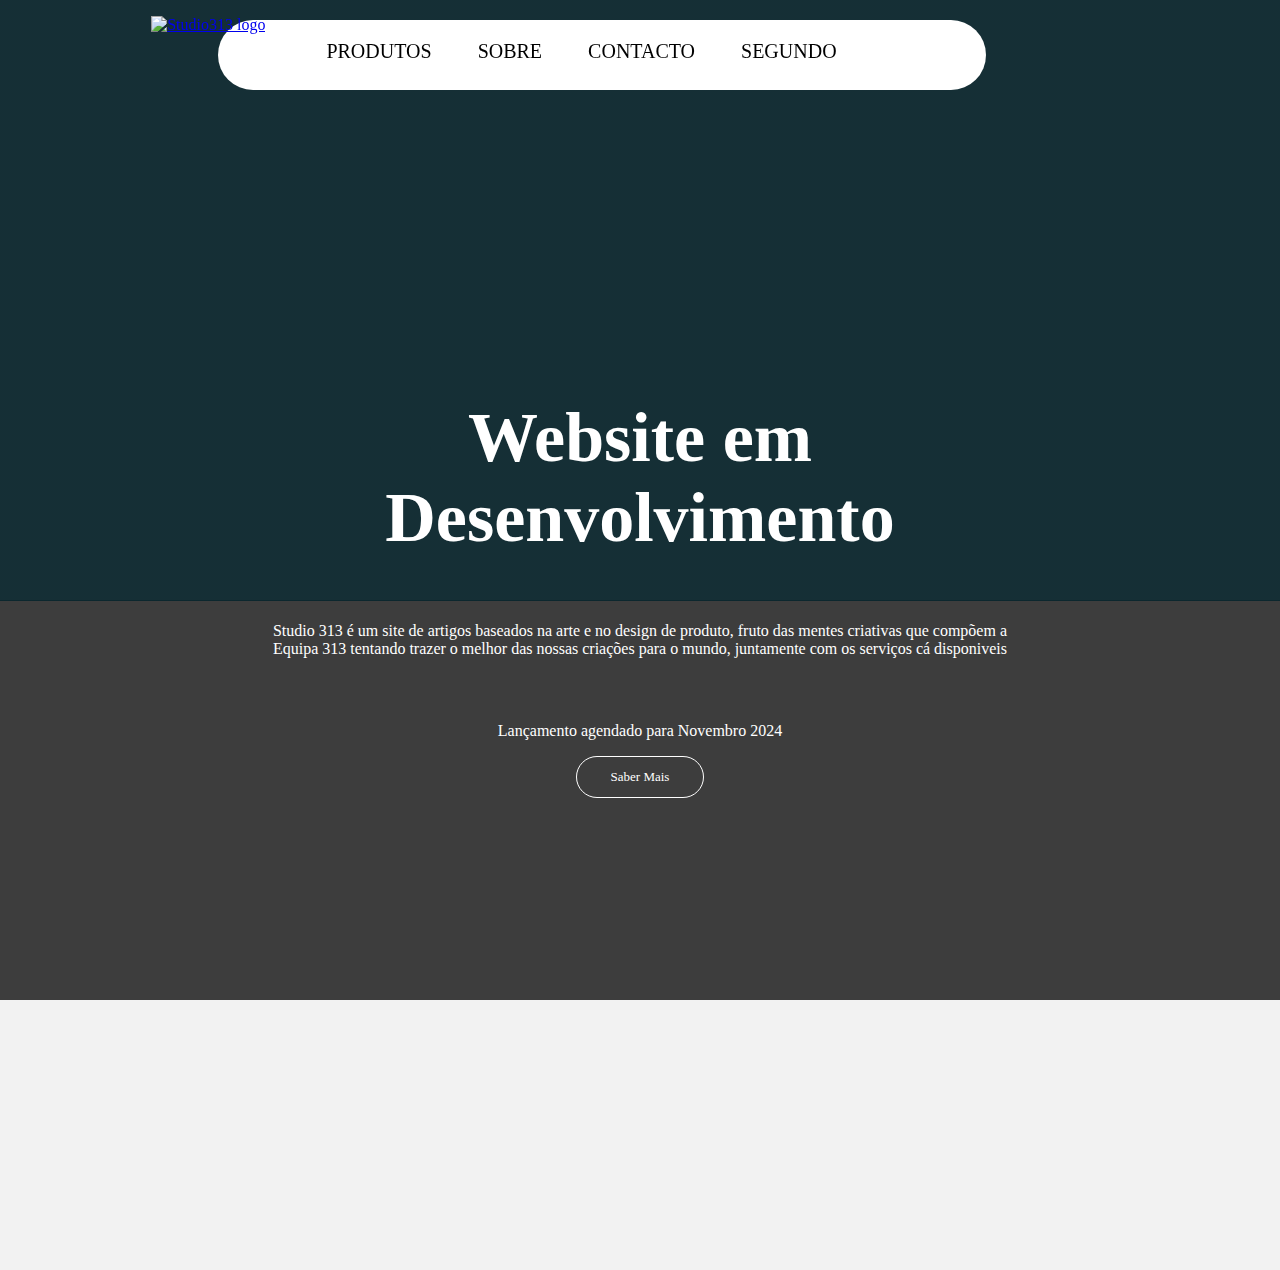
==== index.html @ 3aa14fbc "Submit" ====
<!doctype html>
<html lang="pt-PT">
	<head>
		<!-- Definir  -->
		<meta charset="utf-8">
		<meta name="viewport" content="width=device-width, initial-scale=1.0">
		<link href="css/Style.css" rel="stylesheet" type="text/css">
		<link rel="stylesheet" href="https://use.typekit.net/uhg8sos.css">
		<title>Studio313</title>
	</head>
	<!-- Google tag (gtag.js) -->
		<script async src="https://www.googletagmanager.com/gtag/js?id=G-C9K6XXLXSN"> </script>
		<script>
			window.dataLayer = window.dataLayer || [];
			function gtag(){dataLayer.push(arguments);}
			gtag('js', new Date());
			gtag('config', 'G-C9K6XXLXSN');
		</script>
	<!-- Google tag (gtag.js) -->
		<body>

			<header>
				<div class="banner">
					<div class="square">
					</div>
					<img src="SVGs/xmark-solid.svg" alt="X" class="icon"/>
					<div class="navbar">
						<!-- is it better for it to be a BUTTON It has the added benefit 
							of providing keyboard interactivity and better compatibility
							with assistive technologies.
							Use <button> for interactive elements 
						-->
						<button class="menubutton">
								<img src="SVGs/menu.svg" alt="Menu Icon for menu sidebar">
						</button>
					<a href="index.html">
						<img src="SVGs/Studio313.svg" alt="Studio313 logo" class="logo"/>
					</a>
					
						<img src="SVGs/xmark-solid.svg" alt="X" class="icon"/>
	  					<ul id="navgatorList">
							<li><a href="produto.html" class="active">PRODUTOS</a></li>
							<li><a href="sobre.html" >SOBRE</a></li>
							<li><a href="#">CONTACTO</a></li>
							<li><a href="#">SEGUNDO</a></li>
						</ul>
					</div>
				</div>
			</header>
		<div class="content">
			<h1>Website em Desenvolvimento</h1>
			<p> 
				<b>Studio 313</b> é um site de artigos baseados na arte e no design de produto, fruto das mentes criativas que compõem a <b>Equipa 313</b> tentando trazer o melhor das nossas criações para o mundo, juntamente com os serviços cá disponiveis
			</p>
			<p> 
				<b>Lançamento agendado para Novembro 2024</b> 
			</p>
			<a href="https://www.instagram.com/marco_martin.work/" class="hero-btn" target="_blank">Saber Mais</a>
		</div>
		<script src="Javascript/Javascript.js"></script>
	</body>			

</html>
---- css/Style.css ----
@charset "UTF-8";
/* Definir o tipo de letra, de onde são as margens, o estilo e o peso do tipo de letra */

body {
	font-family: Halyard Text Regular, halyard-text, halyard-display;
	background-color: #f2f2f2;
	margin-top: 0px;
	margin-right: 0px;
	margin-bottom: 0px;
	margin-left: 0px;
	font-style: normal;
	font-weight: 200;
}
header {
	width: 100%;
	height: 600px;
	background-color: #52bad5;
	border-bottom: 1px solid #2C9AB7;
}
/* Colocar a imagem de fundo, com um efeito */
.banner {
	width: 100%;
	height: 1000px;
	background-image: linear-gradient(rgba(0,0,0,0.75),rgba(0,0,0,0.75)),url("../images/bless.jpg");
	background-size: cover;
	background-position: center;
}
/* Estilo da Barra de navegação */
.square {
	align-items: center;
	justify-content: center;
	position: sticky;
	height: 70px;
	width: 60%;
	z-index: 1;
	background-color: #ffffff;
	top: 20px;
	left: 17%;
	border-radius: 35px;
}
/* Cenas potencias a alterar - Multiple Positioning: You've defined position: sticky; and position: fixed; simultaneously for certain classes (like .navbar). This will not work as intended. You should decide between them. */
.navbar {
	width: 67%;
	padding: 16px 0px 16px 0px;
	display: flex;
	justify-content: flex-end;
	position: sticky;
	position: fixed;
	top: 0px;
  	background-color: transparent;
 	z-index: 2;
}

.menubutton {
  display: none;
}

/* Apresentação do logo e as suas dimensões juntamente com o lado onde se organiza o alinhamento*/

.logo {
	padding: 0px 0px 0px 0px;
	justify-content: flex-start;
	position: sticky;
	position:relative;
  	top: 0;
  	background-color: transparent;
 	z-index: 2;
	width: 120px;
}
.icon{
	padding: 12px 0px 0px 0px;
	display: flex;
	width: 30px;
	height: 30px;
  	top: 0;
  	display: none;
  	background-color: transparent;
 	z-index: 1;
	float: left;

}

/* Apresenta a cor do texto */
.navbar ul li{
	list-style: initial;
	display: inline-block;
	margin: 8px 21px;
	position: relative;
}

/* Apresenta a cor do texto e outras definições */
.navbar ul li a{
	text-decoration: none;
	color: #000;
	text-transform: uppercase;
	font-size: 20px;
}

/* Faz uma transição do sublinhado aparecer da esquerda para a direita a 100% */
.navbar ul li::after{
	content: '';
	height: 2px;
	width: 0%;   
	background: #8AA4FF;
	display: block;
	margin:auto;
	position: absolute;
	left: 0;
	bottom: -10px;
	transition: 0.5s;

}

/* Faz uma transição do sublinhado aparecer da esquerda para a direita a 100% */
.navbar ul li:hover::after{
	width: 100%;
	background: #000;
	position: absolute;
	left: 0;
	bottom: -10px;
}

nav {
	float: right;
	width: 70%;
	text-align: right;
	margin-right: 25px;
}
header nav ul {
	list-style: none;
	float: right;
}
nav ul li {
	float: middle;
	color: #FFFFFF;
	font-size: 14px;
	text-align: left;
	margin-right: 25px;
	letter-spacing: 2px;
	font-weight: bold;
	transition: all 0.3s linear;
}
ul li a {
	color: #FFFFFF;
	text-decoration: none;
}
ul li:hover a {
	color: #8AA4FF;
}

.text_box{
	position: absolute;
	top: 50%;
	text-align: center;
	color: #ffffff;
/* Associação */	
}

/* Escolher o tipo de letra,  */
.content {
	width: 100%;
	position: absolute;
	top: 30%;
	text-align: center;
	color: #fff;
	height: 1000px;
	
/* Associação */	
}


.content h1{
	margin-left: 20%;	
	margin-right: 20%;
	font-size:70px;
	margin-top: 128px;
}
/* peso da font: (400 é o valor padrão, negrito é equivalente a 700), o tamanho e  */	
.content p{
	font-weight: 100;
	font-size: 16px;
	margin-top: 64px;
	margin-left: 20%;	
	margin-right: 20%;
}
/*  */

.button{
	width: 200px;
	padding: 15px 0;
	text-align: center;
	margin: 24px 8px;
	border-radius: 25px;
	font-weight: bold;
	border: 2px solid #009688;
	background: transparent;
	color: #fff;
	cursor: pointer;
	position: relative;	
	overflow: hidden;
}

.span{
	background: #009688;
	height: 100%;
	width: 0%;
	border-radius: 1px;
	position: absolute;
	left: 0;
	bottom: 0;
	/* "send to back" */
	z-index: -1;
	transition: 0.4s;
}

.button:hover span{
	width: 100%;
}

.button:hover{
	transition: 0.6s;
	border: 2px solid #fff;
}

.button2{
	width: 200px;
	padding: 15px 0;
	text-align: center;
	margin: 20px 10px;
	border-radius: 25px;
	font-weight: bold;
	border: 2px solid #009688;
	background: transparent;
	color: #fff;
	cursor: pointer;
	position: relative;	
	overflow: hidden;
}
.span2{
	background: #009688;
	height: 100%;
	width: 100%;
	border-radius: 25px;
	position: absolute;
	left: 0;
	bottom: 0;
	/* "send to back" */
	z-index: -1;
	transition: 0.5s;
}

.button2:hover span{
	transition: 0.2s;
	background: #fff;
	color: #000;
}

.button2:hover{
	transition: 0.2s;
	border: 2px solid #009688;
	color: #009688;
}

/* Faz uma transição do sublinhado aparecer da esquerda para a direita a 100% */
.text_column_middle {
    /* defenir as margens */
    margin-top: 32px;
	margin-left: 20%;
	margin-right: 20%;

/* Center the container horizontally */

    display: flex;
    align-items: center;
    justify-content: center;
}

/* Colunas tripartidas, com um espaçamento de */

.text_column_tripartite {
    column-count: 4;
	column-gap: 40px;
	column-width: 30%;
}

.hero-btn{
	display: inline-block;
	text-decoration: none;
	color: #fff;
	border: 1px solid #fff;
	padding: 12px 34px;
	font-size: 13px;
	background: transparent;
	position: relative;
	cursor: pointer;
	border-radius: 25px;
}

.hero-btn:hover{
	border-radius: 25px;
	border: 1px solid #8AA4FF;
	background: #8AA4FF;
	transition: 0.3s;
}

@media(max-width: 700px){
/* 700 PIXELS                                           STOP HERE 700PX */
.content {


}

.logo {
  	top: 0px;
  	padding: 0px 0px 0px 22%;
 	z-index: 3;
	width: 80px;
}

	.content h1{
	font-size:40px;

}

/* peso da font: (400 é o valor padrão, negrito é equivalente a 700), o tamanho e  */	
.content p{
	font-weight: 100;
	font-size: 12px;
}

.navbar ul li{
	display: block;
}

.navbar{
	background: #fff;
	flex-direction: column;
	justify-content: flex-start;
	flex-wrap: wrap;
	height: 100vh;
	width: 40vh;
	text-align: left;
	z-index: 4;
}

nav ul li {
	color: #FFFFFF;
	font-size: 7px;
	text-align: left;
	letter-spacing: 2px;
	font-weight: bold;
}

.menubutton{
	color: #000;
	border: 2px solid #ffffff;
	margin-left: 13%; 
	font-size: 13px;
	background: transparent;
	cursor: pointer;
	border-radius: 10px;
	height: 20px;
	width: 20px;
	z-index: 5;
}

.menubutton img {
  /* Add your CSS styles here */
	width: 22px;
}

.menubutton {
	width: 70px;
	height: 45px;
	display: inline;
}

.square{
	display: inline;
}
/* make it dissapear

.navbar.hidden > *:not(.menubutton) {
	display: none;
}
 */
.navbar.hidden {
	display: none;
}

@media(max-width: 1400px){
	
}
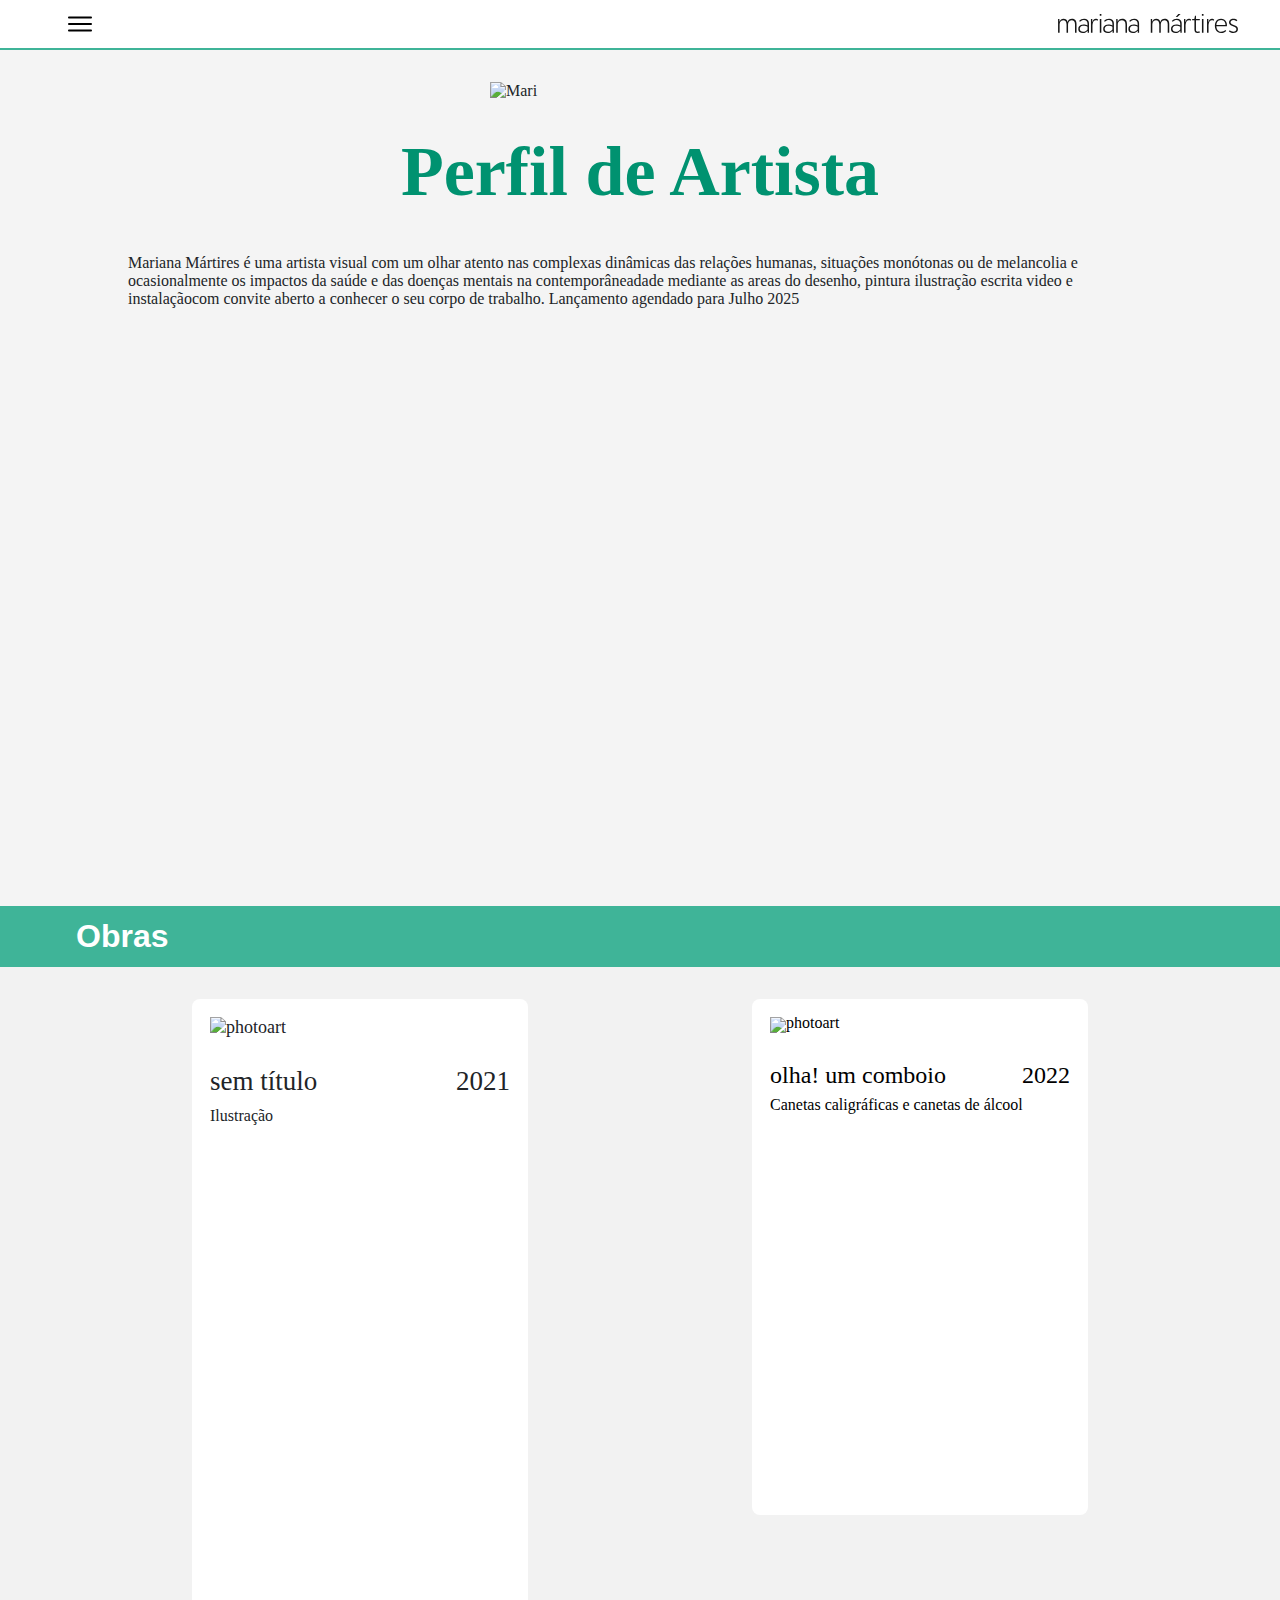
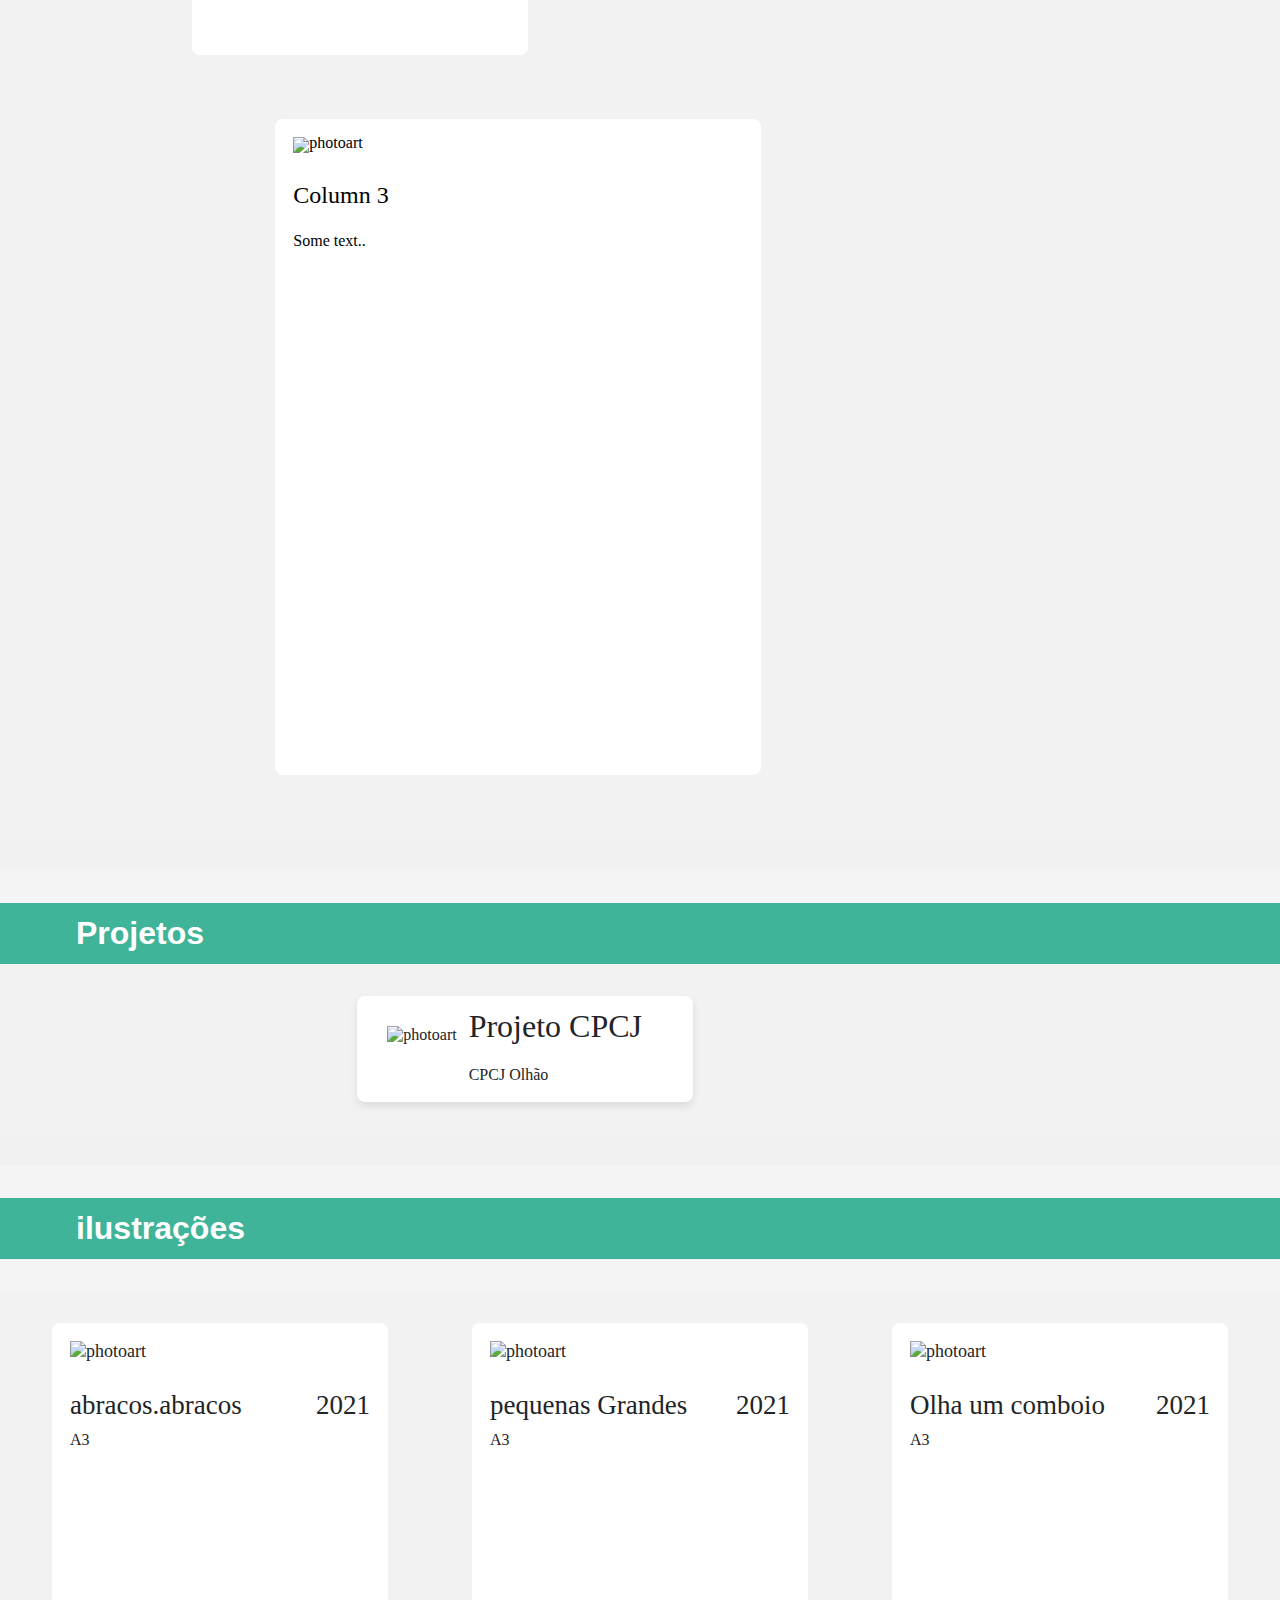
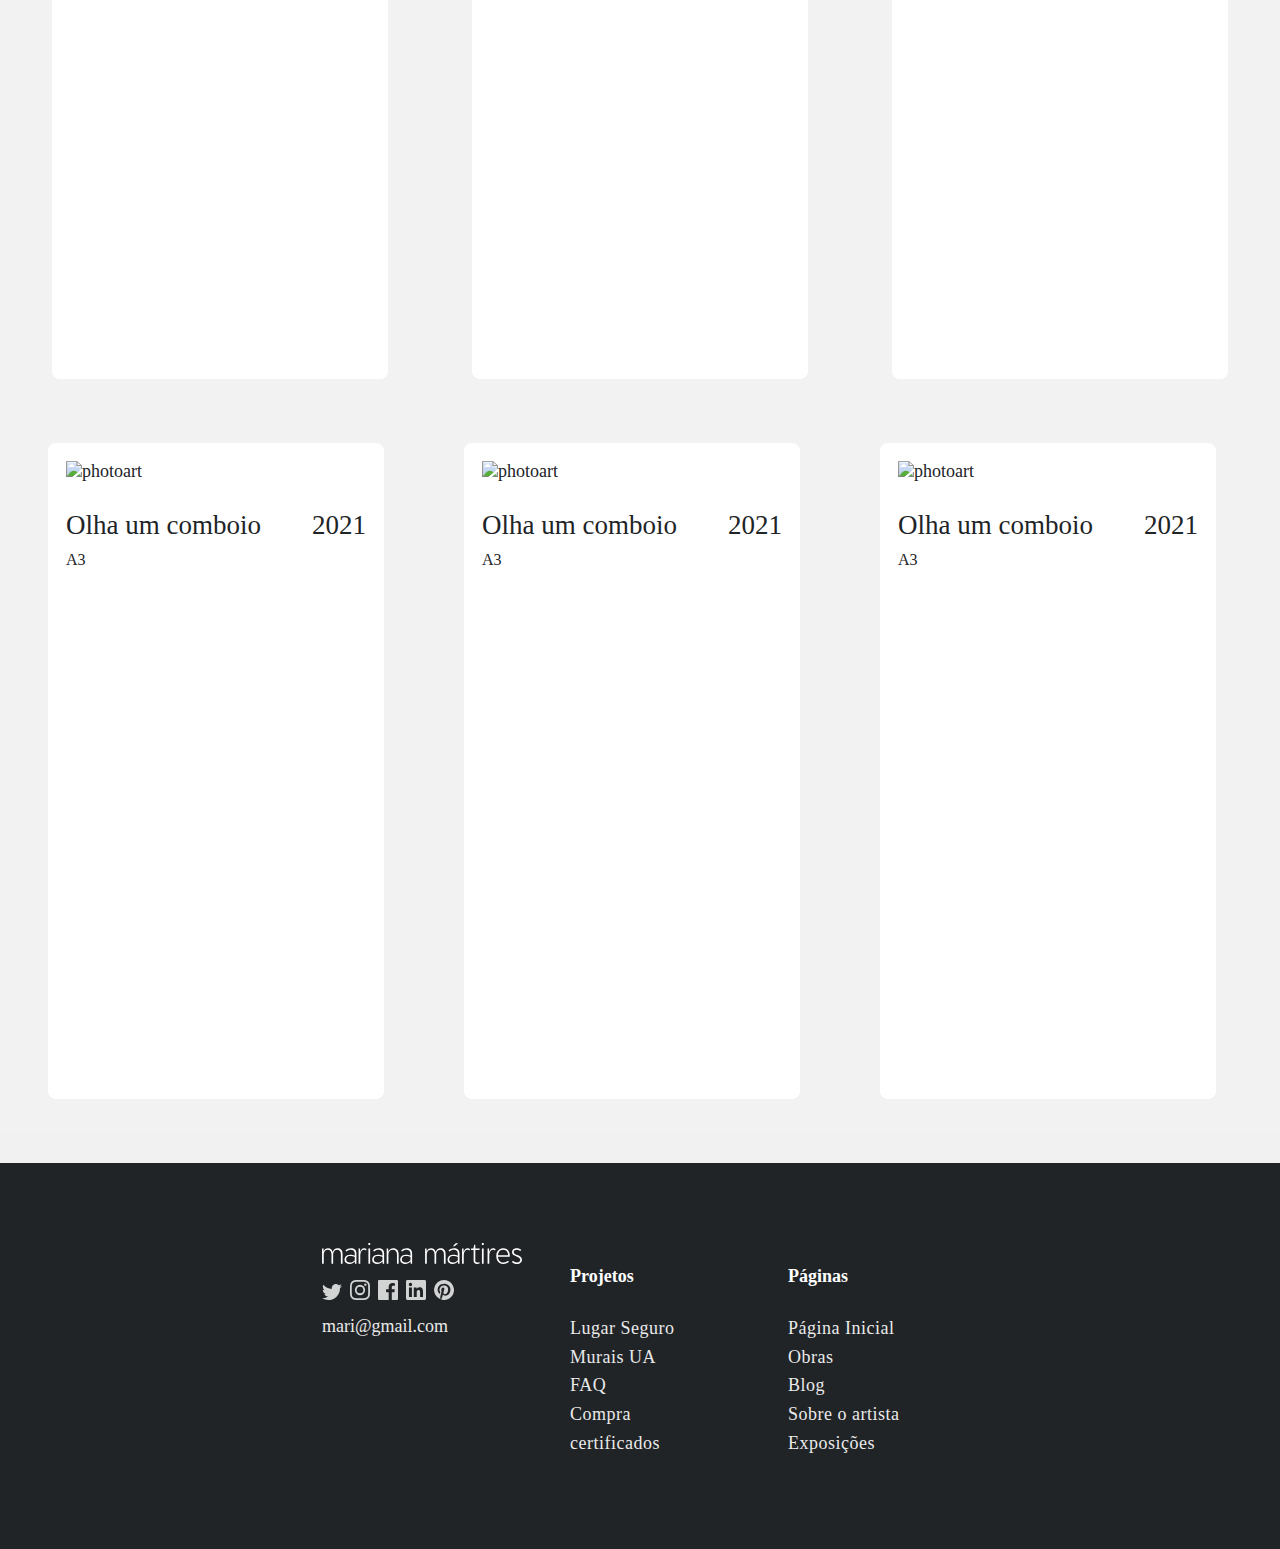
==== commit 56d05355: "Commit" ====
--- a/index.html
+++ b/index.html
@@ -6,58 +6,172 @@
 		<meta name="viewport" content="width=device-width, initial-scale=1.0">
 		<link href="css/Style.css" rel="stylesheet" type="text/css">
 		<link rel="stylesheet" href="https://use.typekit.net/uhg8sos.css">
-		<title>Studio313</title>
+		<link rel="stylesheet" href="https://use.typekit.net/yiz2qnq.css">
+		<title>Mariana Mártires</title>
+		<link rel="icon" href="SGVs/M.svg" type="image/x-icon" />
 	</head>
-	<!-- Google tag (gtag.js) -->
-		<script async src="https://www.googletagmanager.com/gtag/js?id=G-C9K6XXLXSN"> </script>
-		<script>
-			window.dataLayer = window.dataLayer || [];
-			function gtag(){dataLayer.push(arguments);}
-			gtag('js', new Date());
-			gtag('config', 'G-C9K6XXLXSN');
-		</script>
-	<!-- Google tag (gtag.js) -->
-		<body>
+	<body>
+			<header id="header-placeholder"></header>
+			<script>
+				document.addEventListener("DOMContentLoaded", function() {
+					fetch("header.html")
+						.then(response => response.text())
+						.then(data => {
+							document.getElementById("header-placeholder").innerHTML = data;
+						});
+				});
+			</script>
+			
+		<div class="showcase">
+			<div class="profile">
+				<img src="imagens/mari.JPG" alt="Mari" class="profileimage">
+			</div>
+			<div class="text_box">
+				<h1>Perfil de Artista</h1>
+				<p1> 
+					<b>Mariana Mártires</b> é uma artista visual com um olhar atento nas complexas dinâmicas das relações humanas, situações monótonas ou de melancolia e ocasionalmente os impactos da saúde e das doenças mentais na contemporâneadade mediante as areas do desenho, pintura ilustração escrita video e instalaçãocom convite aberto a conhecer o seu corpo de trabalho.</p1>
+				<p1> 
+					<b>Lançamento agendado para Julho 2025</b> 
+				</p1>
+			</div>
+		</div>
+	<div id="obrasSectionOffset" class="SectionOffset"></div>
+<button type="button" class="collapsible" id="obrasSection"><p class="titlebig">Obras</p></button>
+<div class="content">
+	<div class="row">
+		<a href="Sem_titulo.html" class="column1">
+		  <img src="Website Imgs/Sem_Titulo_0.png" alt="photoart" class="photohorizontal"> 
+		  <h2>sem título <span style="float:right;font-weight: 400;">2021</span></h2>
+		  <p1>Ilustração</p1>
+		</a>
+		<div class="column2">
+		  <img src="Website Imgs/IMG_5969.png" alt="photoart" class="photovertical">
+		  <h2>olha! um comboio <span style="float:right;font-weight: 400;">2022</span></h2> 
+		  <p1>Canetas caligráficas e canetas de álcool </p1>
+		  <p2></p2>
+		</div>
+		<div class="row">
+			<div class="column3">
+				<img src="Website Imgs/1.png" alt="photoart" class="photovertical"> 
+			  <h2>Column 3</h2>
+			  <p>Some text..</p>
+			</div>
+		</div>
+	</div>
+</div>
+<button type="button" class="collapsible" id="projetosSection"><p class="titlebig">Projetos</p></button>
+<div class="content">
+	<div class="row">
+		<div class="column4">
+			<img src="Website Imgs/IMG_5969.png" alt="photoart" class="photoside"> 
+			<div class="text">
+			<h3>Projeto CPCJ</span></h3> 
+			<p2> CPCJ Olhão </p2>
+			</div>
+	  </div> 
+	</div>
+</div>
+<button type="button" class="collapsible" style="margin-bottom: 32px;" id="obrasSection"><p class="titlebig">ilustrações</p></button>
+<div class="content">
+	<div class="row">
+		<a href="#" class="column1">
+			<img src="Website Imgs/abracos.abracos.abracos.png" alt="photoart" class="photohorizontal"> 
+			<h2>abracos.abracos <span style="float:right;font-weight: 400;">2021</span></h2>
+			<p1>A3</p1>
+		  </a>
+		<a href="#" class="column1">
+			<img src="Website Imgs/pequenas_Grandes_obesessoes.png" alt="photoart" class="photohorizontal"> 
+			<h2>pequenas Grandes <span style="float:right;font-weight: 400;">2021</span></h2>
+			<p1>A3</p1>
+		  </a>
+	<a href="#" class="column1">
+		<img src="Website Imgs/olha!_um_comboio.png" alt="photoart" class="photohorizontal"> 
+		<h2>Olha um comboio <span style="float:right;font-weight: 400;">2021</span></h2>
+		<p1>A3</p1>
+	  </a>
+	  <a href="#" class="column1">
+		<img src="Website Imgs/olha!_um_comboio.png" alt="photoart" class="photohorizontal"> 
+		<h2>Olha um comboio <span style="float:right;font-weight: 400;">2021</span></h2>
+		<p1>A3</p1>
+	  </a>
+	  <a href="#" class="column1">
+		<img src="Website Imgs/olha!_um_comboio.png" alt="photoart" class="photohorizontal"> 
+		<h2>Olha um comboio <span style="float:right;font-weight: 400;">2021</span></h2>
+		<p1>A3</p1>
+	  </a>
+	  <a href="#" class="column1">
+		<img src="Website Imgs/olha!_um_comboio.png" alt="photoart" class="photohorizontal"> 
+		<h2>Olha um comboio <span style="float:right;font-weight: 400;">2021</span></h2>
+		<p1>A3</p1>
+	  </a>
 
-			<header>
-				<div class="banner">
-					<div class="square">
-					</div>
-					<img src="SVGs/xmark-solid.svg" alt="X" class="icon"/>
-					<div class="navbar">
-						<!-- is it better for it to be a BUTTON It has the added benefit 
-							of providing keyboard interactivity and better compatibility
-							with assistive technologies.
-							Use <button> for interactive elements 
-						-->
-						<button class="menubutton">
-								<img src="SVGs/menu.svg" alt="Menu Icon for menu sidebar">
-						</button>
-					<a href="index.html">
-						<img src="SVGs/Studio313.svg" alt="Studio313 logo" class="logo"/>
-					</a>
-					
-						<img src="SVGs/xmark-solid.svg" alt="X" class="icon"/>
-	  					<ul id="navgatorList">
-							<li><a href="produto.html" class="active">PRODUTOS</a></li>
-							<li><a href="sobre.html" >SOBRE</a></li>
-							<li><a href="#">CONTACTO</a></li>
-							<li><a href="#">SEGUNDO</a></li>
-						</ul>
-					</div>
-				</div>
-			</header>
-		<div class="content">
-			<h1>Website em Desenvolvimento</h1>
-			<p> 
-				<b>Studio 313</b> é um site de artigos baseados na arte e no design de produto, fruto das mentes criativas que compõem a <b>Equipa 313</b> tentando trazer o melhor das nossas criações para o mundo, juntamente com os serviços cá disponiveis
-			</p>
-			<p> 
-				<b>Lançamento agendado para Novembro 2024</b> 
-			</p>
-			<a href="https://www.instagram.com/marco_martin.work/" class="hero-btn" target="_blank">Saber Mais</a>
-		</div>
-		<script src="Javascript/Javascript.js"></script>
+
+	  
+	</div>
+</div>
+<div id="footer-placeholder"></div>
+
+<script>
+	document.addEventListener("DOMContentLoaded", function() {
+		fetch("footer.html")
+			.then(response => response.text())
+			.then(data => {
+				document.getElementById("footer-placeholder").innerHTML = data;
+			});
+	});
+</script>
+
+<script>
+document.addEventListener("DOMContentLoaded", function() {
+	 // Get all collapsible buttons
+	var coll = document.getElementsByClassName("collapsible");
+
+	// Initialize all collapsible sections to be open
+	for (var i = 0; i < coll.length; i++) {
+		 var content = coll[i].nextElementSibling; // Get the next sibling content
+		content.classList.add("show"); // Set initial state to open
+		content.style.maxHeight = content.scrollHeight + "px"; // Set max-height to the content's scroll height
+		content.style.opacity = "1"; // Set initial opacity to 1
+		content.style.transition = "opacity 0.5s, max-height 0.5s"; // Set fade transition
+
+		// Add click event listener to each collapsible button
+		coll[i].addEventListener("click", function() {
+		var content = this.nextElementSibling; // Get the content associated with the clicked element
+		// Toggle the show class
+		if (content.classList.contains("show")) {
+		 content.style.opacity = "0"; // Fade out
+			setTimeout(() => {
+					content.style.maxHeight = "0"; // Collapse the content
+					content.classList.remove("show"); // Remove the show class
+				}, 500); // Delay to allow fade-out to occur
+			 } else {
+				content.classList.add("show"); // Add the show class
+				content.style.maxHeight = content.scrollHeight + "px"; // Set max-height to the content's scroll height
+				setTimeout(() => {
+					content.style.opacity = "1"; // Fade in
+				}, 10); // Delay to ensure max-height is set before fading in
+			}
+		});
+	}
+});
+</script>
+
+<script>
+function scrollToButton() {
+    var targetButton = document.getElementById('obrasButton');
+    if (targetButton) {
+        // Calculate the Y offset of the target button from the top of the page
+        var targetPosition = targetButton.getBoundingClientRect().top + window.pageYOffset;
+        
+        // Scroll to the calculated position smoothly
+        window.scrollTo({
+            top: targetPosition,
+            behavior: 'smooth'
+        });
+    }
+}
+	</script>
+
 	</body>			
 
 </html>
--- a/css/Style.css
+++ b/css/Style.css
@@ -1,9 +1,24 @@
 @charset "UTF-8";
+
 /* Definir o tipo de letra, de onde são as margens, o estilo e o peso do tipo de letra */
+:root {
+	--primary-color: #3FB498;
+	/*EX background-color: var(--primary-color); var(--secoundary-color); var(--tertiary-color); var(--quarternary-color); var(--fith-color); var(--sixth-color);*/
+	--secoundary-color: #212427;
+	/* black for text */
+	--tertiary-color: #F4F4F4;
+	/*  */
+	--quarternary-color: #009270;
+	/* hover*/
+	--fith-color: #9AD4C6;
+	/* hover*/
+	--sixth-color: #EAEAEA;
+}
+
 
 body {
 	font-family: Halyard Text Regular, halyard-text, halyard-display;
-	background-color: #f2f2f2;
+	background-color: var(--tertiary-color);
 	margin-top: 0px;
 	margin-right: 0px;
 	margin-bottom: 0px;
@@ -11,77 +26,183 @@
 	font-style: normal;
 	font-weight: 200;
 }
+
 header {
 	width: 100%;
-	height: 600px;
-	background-color: #52bad5;
-	border-bottom: 1px solid #2C9AB7;
-}
-/* Colocar a imagem de fundo, com um efeito */
+	height: 110px;
+	background-color: var(--primary-color);
+}
+
+p {
+	/*color: white;*/
+}
+
+p1 {
+	font-weight: 100;
+	font-size: 16px;
+	font-weight: 100;
+	text-align: left;
+}
+
+h1 {
+	color: var(--quarternary-color);
+	text-align: left;
+	font-size: 70px;
+	margin: 0 0 42px 0;
+}
+
+h2 {
+	line-height: 0;
+	margin: 42px 0px 24px 0px;
+	font-weight: 500;
+}
+
+h4 {
+	font-size: 32px;
+	line-height: normal;
+	font-weight: 500;
+	margin: 12px 12px 32px 12px;
+}
+
+p4 {
+	line-height: normal;
+	font-weight: lighter;
+	margin: 12px 0 32px 12px;
+}
+
+
+/*     */
 .banner {
 	width: 100%;
 	height: 1000px;
-	background-image: linear-gradient(rgba(0,0,0,0.75),rgba(0,0,0,0.75)),url("../images/bless.jpg");
-	background-size: cover;
-	background-position: center;
-}
-/* Estilo da Barra de navegação */
+}
+
+.menubox {
+	display: flex;
+	justify-content: center;
+}
+
 .square {
-	align-items: center;
+	display: flex;
 	justify-content: center;
-	position: sticky;
+	position: fixed;
+	margin: 0 auto;
 	height: 70px;
-	width: 60%;
+	width: 80%;
 	z-index: 1;
-	background-color: #ffffff;
+	background-color: white;
 	top: 20px;
-	left: 17%;
 	border-radius: 35px;
 }
+
 /* Cenas potencias a alterar - Multiple Positioning: You've defined position: sticky; and position: fixed; simultaneously for certain classes (like .navbar). This will not work as intended. You should decide between them. */
 .navbar {
-	width: 67%;
-	padding: 16px 0px 16px 0px;
 	display: flex;
-	justify-content: flex-end;
-	position: sticky;
-	position: fixed;
+	justify-content: center;
+	position: absolute;
 	top: 0px;
-  	background-color: transparent;
- 	z-index: 2;
-}
-
-.menubutton {
-  display: none;
-}
-
-/* Apresentação do logo e as suas dimensões juntamente com o lado onde se organiza o alinhamento*/
+	background-color: transparent;
+	z-index: 2;
+	padding: 0px 10% 0px 10%;
+}
+
+.logo-container {
+	right: 0;
+	/* Aligns the element to the right */
+	padding: 0;
+	margin-top: 22px;
+	background-color: transparent;
+	justify-content: center;
+	align-items: center;
+	z-index: 2;
+	width: 240px;
+	/* Maintains the specified width */
+}
 
 .logo {
-	padding: 0px 0px 0px 0px;
-	justify-content: flex-start;
-	position: sticky;
-	position:relative;
-  	top: 0;
-  	background-color: transparent;
- 	z-index: 2;
-	width: 120px;
-}
-.icon{
+	width: 240px;
+	z-index: 1;
+}
+
+
+
+
+/* Collapsible is the Open */
+.collapsible {
+	background-color: var(--primary-color);
+	color: white;
+	cursor: pointer;
+	padding: 12px 18px 12px 48px;
+	width: 100%;
+	border: none;
+	text-align: left;
+	font-size: 15px;
+	margin-top: 32px;
+}
+
+.active,
+.collapsible:hover {
+	background-color: var(--quarternary-color);
+
+
+}
+
+.activated {
+	background-color: white;
+	color: var(--secoundary-color);
+}
+
+.activemenu {
+	font-weight: 400;
+	color: var(--primary-color) !important;
+}
+
+.content {
+	display: block;
+	/* Initially visible */
+	overflow: hidden;
+	background-color: #f1f1f1;
+	opacity: 1;
+	/* Start with opacity 1 for fade effect */
+	transition: opacity 0.5s ease, max-height 0.5s ease;
+	/* Transition for opacity and height */
+	max-height: 0;
+	/* Start with height 0 */
+	visibility: hidden;
+	/* Initially hidden */
+}
+
+.content.show {
+	visibility: visible;
+	/* Make it visible when shown */
+	opacity: 1;
+	/* Fully visible */
+	max-height: 1000px;
+	/* Allow height to adjust */
+}
+
+
+.icon {
 	padding: 12px 0px 0px 0px;
 	display: flex;
 	width: 30px;
 	height: 30px;
-  	top: 0;
-  	display: none;
-  	background-color: transparent;
- 	z-index: 1;
+	top: 0;
+	display: none;
+	background-color: transparent;
+	z-index: 1;
 	float: left;
 
 }
 
+ul {
+	margin-top: 14px;
+	margin-bottom: 0px;
+
+}
+
 /* Apresenta a cor do texto */
-.navbar ul li{
+.navbar ul li {
 	list-style: initial;
 	display: inline-block;
 	margin: 8px 21px;
@@ -89,21 +210,22 @@
 }
 
 /* Apresenta a cor do texto e outras definições */
-.navbar ul li a{
+.navbar ul li a {
 	text-decoration: none;
-	color: #000;
+	color: #212427;
 	text-transform: uppercase;
 	font-size: 20px;
+	transition: color 0.25s ease;
 }
 
 /* Faz uma transição do sublinhado aparecer da esquerda para a direita a 100% */
-.navbar ul li::after{
+.navbar ul li::after {
 	content: '';
 	height: 2px;
-	width: 0%;   
-	background: #8AA4FF;
+	width: 0%;
+	background: var(--primary-color);
 	display: block;
-	margin:auto;
+	margin: auto;
 	position: absolute;
 	left: 0;
 	bottom: -10px;
@@ -112,7 +234,7 @@
 }
 
 /* Faz uma transição do sublinhado aparecer da esquerda para a direita a 100% */
-.navbar ul li:hover::after{
+.navbar ul li:hover::after {
 	width: 100%;
 	background: #000;
 	position: absolute;
@@ -121,15 +243,16 @@
 }
 
 nav {
-	float: right;
-	width: 70%;
+	width: 100%;
 	text-align: right;
 	margin-right: 25px;
 }
+
 header nav ul {
 	list-style: none;
 	float: right;
 }
+
 nav ul li {
 	float: middle;
 	color: #FFFFFF;
@@ -140,67 +263,76 @@
 	font-weight: bold;
 	transition: all 0.3s linear;
 }
+
 ul li a {
 	color: #FFFFFF;
 	text-decoration: none;
 }
+
 ul li:hover a {
-	color: #8AA4FF;
-}
-
-.text_box{
-	position: absolute;
-	top: 50%;
-	text-align: center;
-	color: #ffffff;
-/* Associação */	
-}
-
-/* Escolher o tipo de letra,  */
-.content {
-	width: 100%;
-	position: absolute;
-	top: 30%;
-	text-align: center;
-	color: #fff;
-	height: 1000px;
-	
-/* Associação */	
-}
-
-
-.content h1{
-	margin-left: 20%;	
+	color: var(--primary-color);
+}
+
+
+/* Index.html first part */
+
+.showcase {
+	display: flex;
+	height: 400px;
+	color: var(--secoundary-color);
+}
+
+.text_box {
+	width: 50%;
+	min-width: 550px;
+	padding: 24px 10% 24px 24px;
+	margin: 32px 0 0 0;
+	box-sizing: border-box;
+}
+
+
+.profile {
+	margin: 32px 0 0 0;
+	align-items: center;
+	padding: 24px 42px 24px	10%;
+	display: flex;
+}
+
+.profileimage {
+	max-width: 500px;
+}
+
+
+
+
+
+/*  */
+.Buttonmiddle {
+	/* defenir as margens */
+	margin-top: 32px;
+	margin-left: 20%;
 	margin-right: 20%;
-	font-size:70px;
-	margin-top: 128px;
-}
-/* peso da font: (400 é o valor padrão, negrito é equivalente a 700), o tamanho e  */	
-.content p{
-	font-weight: 100;
-	font-size: 16px;
-	margin-top: 64px;
-	margin-left: 20%;	
-	margin-right: 20%;
-}
-/*  */
-
-.button{
+	display: flex;
+	align-items: center;
+	justify-content: center;
+}
+
+.button {
 	width: 200px;
 	padding: 15px 0;
 	text-align: center;
 	margin: 24px 8px;
 	border-radius: 25px;
 	font-weight: bold;
-	border: 2px solid #009688;
+	border: 2px solid var(--primary-color);
 	background: transparent;
-	color: #fff;
+	color: var(--primary-color);
 	cursor: pointer;
-	position: relative;	
+	position: relative;
 	overflow: hidden;
 }
 
-.span{
+.span {
 	background: #009688;
 	height: 100%;
 	width: 0%;
@@ -213,16 +345,16 @@
 	transition: 0.4s;
 }
 
-.button:hover span{
+.button:hover span {
 	width: 100%;
 }
 
-.button:hover{
+.button:hover {
 	transition: 0.6s;
 	border: 2px solid #fff;
 }
 
-.button2{
+.button2 {
 	width: 200px;
 	padding: 15px 0;
 	text-align: center;
@@ -233,10 +365,11 @@
 	background: transparent;
 	color: #fff;
 	cursor: pointer;
-	position: relative;	
+	position: relative;
 	overflow: hidden;
 }
-.span2{
+
+.span2 {
 	background: #009688;
 	height: 100%;
 	width: 100%;
@@ -249,45 +382,212 @@
 	transition: 0.5s;
 }
 
-.button2:hover span{
+.button2:hover span {
 	transition: 0.2s;
 	background: #fff;
 	color: #000;
 }
 
-.button2:hover{
+.button2:hover {
 	transition: 0.2s;
-	border: 2px solid #009688;
-	color: #009688;
-}
-
-/* Faz uma transição do sublinhado aparecer da esquerda para a direita a 100% */
-.text_column_middle {
-    /* defenir as margens */
-    margin-top: 32px;
-	margin-left: 20%;
-	margin-right: 20%;
-
-/* Center the container horizontally */
-
-    display: flex;
-    align-items: center;
-    justify-content: center;
-}
-
-/* Colunas tripartidas, com um espaçamento de */
-
-.text_column_tripartite {
-    column-count: 4;
-	column-gap: 40px;
-	column-width: 30%;
-}
-
-.hero-btn{
+	border: 2px solid var(--primary-color);
+	color: var(--primary-color);
+}
+
+
+
+
+/* Create three equal columns that floats next to each other */
+.column {
+	background-color: #fff;
+	display: flex;
+	flex-direction: column;
+	justify-content: flex-start;
+	width: 350px;
+	padding: 18px;
+	height: 620px;
+	/* Should be removed. Only for demonstration */
+	margin-top: 32px;
+}
+
+.column1 {
+	background-color: white;
+	color: var(--secoundary-color);
+	border-radius: 8px;
+	display: flex;
+	flex-direction: column;
+	justify-content: flex-start;
+	max-width: 350px;
+	min-width: 300px;
+	padding: 18px;
+	height: 620px;
+	/* Should be removed. Only for demonstration */
+	margin: 32px;
+	transition: transform 0.1s;
+	transition: box-shadow 2000 ms;
+}
+
+.column1:hover {
+	transform: translatey(-0.4rem) scaleX(1);
+	box-shadow: 0px 0.4rem 0.5px var(--secoundary-color);
+}
+
+.column1:hover .photohorizontal {
+	filter: brightness(110%);
+	/* Set the desired opacity on hover */
+	transition: brightness 0.1s;
+	/* Add transition for smooth effect */
+}
+
+
+
+.column2 {
+	background-color: #fff;
+	border-radius: 8px;
+	line-height: 12px;
+	display: flex;
+	flex-direction: column;
+	justify-content: flex-start;
+	max-width: 500px;
+	min-width: 300px;
+	padding: 18px;
+	height: 480px;
+	margin: 32px;
+}
+
+.column2:hover {
+	transform: translatey(-0.4rem) scaleX(1);
+	box-shadow: 0px 0.4rem 0.5px var(--secoundary-color);
+}
+
+.column2:hover .photovertical {
+	filter: brightness(110%);
+	/* Set the desired opacity on hover */
+	transition: brightness 0.1s;
+	/* Add transition for smooth effect */
+}
+
+
+.column3 {
+	background-color: #fff;
+	border-radius: 8px;
+	line-height: 12px;
+	display: flex;
+	flex-direction: column;
+	justify-content: flex-start;
+	width: 450px;
+	padding: 18px;
+	height: 620px;
+	/* Should be removed. Only for demonstration */
+	margin: 32px;
+}
+
+.column3:hover {
+	transform: translatey(-0.4rem) scaleX(1);
+	box-shadow: 0px 0.4rem 0.5px var(--secoundary-color);
+}
+
+.column3:hover .photovertical {
+	filter: brightness(110%);
+	/* Set the desired opacity on hover */
+	transition: brightness 0.1s;
+	/* Add transition for smooth effect */
+}
+
+
+.column4 {
+	background-color: #fff;
+	color: var(--secoundary-color);
+	border-radius: 8px;
+	display: flex;
+	flex-direction: row;
+	align-items:start;
+	min-width: 300px;
+    padding: 18px;
+    margin: 32px 10% 32px 10%;
+    box-shadow: 0 4px 8px rgba(0, 0, 0, 0.1);
+}
+
+.column4:hover {
+	transform: translatey(-0.4rem) scaleX(1);
+	box-shadow: 0px 0.4rem 0.5px var(--secoundary-color);
+}
+
+.column4:hover .photoside {
+	filter: brightness(110%);
+	/* Set the desired opacity on hover */
+	transition: brightness 0.1s;
+	/* Add transition for smooth effect */
+}
+
+
+h3 {
+	font-size: 32px;
+	font-weight: 300;
+	line-height: 24px;
+	margin: 0px 0px 28px 0px;
+}
+
+
+.row {
+	background-color: #f2f2f2;
+	display: flex;
+	justify-content: space-evenly;
+	flex-wrap: wrap;
+	align-content: space-evenly;
+	margin-bottom: 32px;
+}
+
+.margin {
+	margin-left: 2%;
+	margin-right: 2%;
+}
+
+.photovertical {
+	padding: none;
+	border: none;
+	max-width: 500px;
+	min-width: none;
+}
+
+.button {}
+
+.buttt {
+	padding: none;
+	border: none;
+	border-radius: none;
+}
+
+.photoside {
+	max-width: 50%;
+    height: auto;
+    margin-right: 20px;
+    object-fit: cover;
+	margin: 12px 12px 12px 12px;
+}
+
+
+/* Clear floats after the columns */
+.row:after {
+	content: "";
+	display: table;
+	clear: both;
+}
+
+.banner2 {
+	width: 100%;
+	height: 1000px;
+	background-image: linear-gradient(rgba(0, 0, 0, 0.75), rgba(0, 0, 0, 0.75)), url("../images/bless.jpg");
+	background-size: cover;
+	background-position: center;
+}
+
+/* Hero Button Products */
+.hero-btn {
 	display: inline-block;
 	text-decoration: none;
-	color: #fff;
-	border: 1px solid #fff;
+	color: var(--primary-color);
+	border: 2px solid var(--primary-color);
 	padding: 12px 34px;
 	font-size: 13px;
 	background: transparent;
@@ -296,98 +596,1361 @@
 	border-radius: 25px;
 }
 
-.hero-btn:hover{
+.hero-btn:hover {
 	border-radius: 25px;
-	border: 1px solid #8AA4FF;
-	background: #8AA4FF;
+	border: 2px solid var(--primary-color);
+	background: var(--primary-color);
+	color: #fff;
 	transition: 0.3s;
 }
 
-@media(max-width: 700px){
-/* 700 PIXELS                                           STOP HERE 700PX */
-.content {
-
-
-}
-
-.logo {
-  	top: 0px;
-  	padding: 0px 0px 0px 22%;
- 	z-index: 3;
-	width: 80px;
-}
-
-	.content h1{
-	font-size:40px;
-
-}
-
-/* peso da font: (400 é o valor padrão, negrito é equivalente a 700), o tamanho e  */	
-.content p{
+.hero-btn {
+	transition: background-color 0.2s ease-in-out, color 0.09s ease-in-out;
+}
+
+
+/* Products elements */
+.ElementsProduct {
+	margin: 0 auto;
+	color: var(--tertiary-color);
+	height: 900px;
+	display: block;
+}
+
+.TextProduct {
+	color: var(--secoundary-color);
+	margin-left: 48px;
 	font-weight: 100;
-	font-size: 12px;
-}
-
-.navbar ul li{
+	text-align: left;
+	font-size: 16px;
+	margin-top: 48px;
+	margin-right: 150px;
+}
+
+/*columnRow */
+
+.rowProduct {
+	display: flex;
+	/*gap:10px;*/
+}
+
+.columnProduct {
+	background-color: #F4F4F4;
+	padding: 0 0;
+}
+
+.small {
+	flex: 0;
+}
+
+.images {
+	padding-top: 24px;
+	min-width: 549px;
+}
+
+.SectionOffset {
+	position: relative;
+	height: 84px;
+}
+
+.ProfileImageProduct {
+	margin-top: 48px;
+	margin-left: 150px;
+	max-width: 400px;
+	/* Adjust size as needed */
+	min-width: 200px;
+	border-radius: 8px 8px 0px 0px;
+	transition: opacity 0.3s ease;
+}
+
+
+.ImagemainProduct {
+	margin-left: 150px;
+	width: 100px;
+	margin-right: 46px;
+	border-radius: 0px 0px 8px 8px;
+	transition: transform 0.1s;
+	transition: box-shadow 2000 ms;
+	transition: opacity 0.3s ease;
+	cursor: pointer;
+}
+
+.ImagemainProduct:hover {
+	transform: translatey(-0.3rem) scaleX(1);
+	box-shadow: 0px 0.4rem 0.5px var(--secoundary-color);
+}
+
+
+.Image2Product {
+	margin-right: 46px;
+	max-width: 100px;
+	/* Adjust size as needed */
+	min-width: 20px;
+	border-radius: 0px 0px 8px 8px;
+	transition: transform 0.1s;
+	transition: box-shadow 2000 ms;
+	cursor: pointer;
+}
+
+.Image2Product:hover {
+	transform: translatey(-0.4rem) scaleX(1);
+	box-shadow: 0px 0.3rem 0.5px var(--secoundary-color);
+}
+
+
+.Image3Product {
+	max-width: 100px;
+	/* Adjust size as needed */
+	min-width: 20px;
+	border-radius: 0px 0px 8px 8px;
+	transition: transform 0.1s;
+	transition: box-shadow 2000 ms;
+	cursor: pointer;
+}
+
+.Image3Product:hover {
+	transform: translatey(-0.4rem) scaleX(1);
+	box-shadow: 0px 0.4rem 0.5px var(--secoundary-color);
+}
+
+.interested {
+	margin-top: 12px;
+	margin-left: 47px;
+	font-size: 16px;
+	max-width: 1200px;
+	min-width: 200px;
+	color: var(--secoundary-color);
+
+}
+
+.middle {
+	float: middle;
+	align-items: center;
+	justify-content: center;
+	color: var(--secoundary-color);
+}
+
+.titlebig {
+	font-family: "degular-text", sans-serif;
+	font-weight: 600;
+	font-size: 24pt;
+	margin: 0 0 0 28px;
+}
+
+.black {
+	color: var(--primary-color);
+}
+
+
+
+.form {
+	display: flex;
+	justify-content: center;
+	height: 600px;
+}
+
+
+/* Container styling */
+
+.form-container {
+	max-width: 850px;
+	min-width: 500px;
+	height: 430px;
+	padding: 24px 28px 24px 24px;
+	border-radius: 8px;
+	color: var(--secoundary-color);
+	background-color: white;
+	box-shadow: 0 4px 8px rgba(0, 0, 0, 0.1);
+}
+
+/* General form group styling */
+.form-group {
+	margin-bottom: 20px;
+	width: 100%;
+	float: left;
+	margin-left: 0;
 	display: block;
 }
 
-.navbar{
-	background: #fff;
-	flex-direction: column;
-	justify-content: flex-start;
+.form-group-left {
+	margin-bottom: 20px;
+	padding-right: 2.8%;
+	width: 54%;
+	clear: none;
+	float: left;
+	margin-left: 0;
+	display: block;
+}
+
+.form-group-right {
+	margin-bottom: 20px;
+	width: 43%;
+	clear: none;
+	float: left;
+	margin-left: 0;
+	display: block;
+}
+
+
+.form-text {
+	display: block;
+	margin-bottom: 5px;
+}
+
+/* Input fields */
+.form-input {
+	width: 100%;
+	padding: 8px;
+	border: 1px solid #ccc;
+	border-radius: 4px;
+	box-sizing: border-box;
+	font-size: 14px;
+
+}
+
+.form-link {
+	font-size: 14px;
+}
+
+.form-link:hover {
+	color: var(--fith-color);
+	/*text-underline-position: ;*/
+}
+
+
+
+
+/* Textarea styling */
+.form-textbox {
+	width: 100%;
+	padding: 8px;
+	border: 1px solid #ccc;
+	border-radius: 4px;
+	box-sizing: border-box;
+	font-size: 15px;
+	font-family: Halyard Text Regular, halyard-text, halyard-display;
+	font-weight: 100;
+	resize: vertical;
+	min-height: 100px;
+	max-height: 300px;
+	background-image: linear-gradient(-45deg,
+			var(--sixth-color) 20px,
+			transparent 20px);
+}
+
+/* Checkbox container */
+.form-group-checkbox {
+	display: flex;
+	align-items: center;
+	font-size: 14px;
+	margin-bottom: 12px;
+	margin-right: 18px;
+	clear: none;
+	float: left;
+	margin-left: 0;
+	display: block;
+}
+
+.checkbox {
+	margin-right: 4px;
+	width: 12px;
+	height: 12px;
+	border: 1px solid var(--corpri1);
+	background: transparent;
+}
+
+.checkbox-label a {
+	color: var(--primary-color);
+}
+
+/* Submit button styling */
+.submit-button {
+	width: 100%;
+	padding: 12px;
+	background-color: var(--primary-color);
+	color: white;
+	border: none;
+	border-radius: 4px;
+	font-size: 16px;
+	cursor: pointer;
+	transition: background-color 0.3s ease;
+	letter-spacing: 1px;
+	margin: 12px 0px 0px 0px;
+}
+
+.submit-button:hover {
+	background-color: var(--quarternary-color);
+}
+
+.submit-button:focus {
+	outline: 2px solid #333;
+	outline-offset: 2px;
+}
+
+
+
+
+
+
+
+
+
+.formbutton {
+	width: 100%;
+	padding: 10px;
+	background-color: var(--primary-color);
+	color: white;
+	border: none;
+	border-radius: 4px;
+	font-size: 16px;
+	cursor: pointer;
+}
+
+
+
+
+.divdefault {
+	position: relative;
+	float: left;
+	width: 100%;
+	clear: both;
+}
+
+.colunas60contact,
+.colunas60 {
+	clear: both;
+	float: left;
+	margin-left: 0;
+	width: 100%;
+	display: block;
+}
+
+.margininputleft {
+	padding-right: 5px;
+	box-sizing: border-box;
+}
+
+.tablecopy.letra12 {
+	font-size: 10px;
+}
+
+
+
+/*FOOTER*/
+footer {
+	background-color: var(--secoundary-color);
+	padding-top: 32px;
+	padding-bottom: 32px;
+}
+
+.rower {
+	display: flex;
+
+}
+
+
+.footer-container {
+    max-width: 1920px;
+    min-width: 800px;
+    margin-bottom: 18px;
+    margin-top: 48px;
+    display: flex; /* Ensure flexbox is used */
+    align-items: center; /* Center items vertically */
+    justify-content: center;
 	flex-wrap: wrap;
-	height: 100vh;
-	width: 40vh;
-	text-align: left;
-	z-index: 4;
-}
-
-nav ul li {
-	color: #FFFFFF;
-	font-size: 7px;
-	text-align: left;
-	letter-spacing: 2px;
-	font-weight: bold;
-}
-
-.menubutton{
-	color: #000;
-	border: 2px solid #ffffff;
-	margin-left: 13%; 
-	font-size: 13px;
-	background: transparent;
+}
+
+
+
+
+
+.logo-footer {
+	width: 200px;
+}
+
+
+
+
+.c1,
+.c2,
+.c3,
+.c4 {
+	max-width: 400px;
+	min-width: 170px;
+	float: none;
+	margin-right: 58px;
+	margin-bottom: 24px;
+}
+
+
+
+
+
+p.registo,
+p.link {
+	color: var(--sixth-color);
+	font-size: 16px;
+	letter-spacing: .5px;
+	line-height: 1.8em;
+	margin-bottom: 16px;
+	margin-top: 2px;
+}
+
+
+h3.titles {
+	color: white;
+	font-size: 18px;
+	font-weight: 900;
+	line-height: 1.1em;
+	margin-top: 24px;
+}
+
+a {
+	background-color: transparent;
+	font-size: 18px;
+	font-weight: 400;
+	line-height: 1.2em;
+	text-decoration: none;
+}
+
+a:active {
+	outline: 0;
+}
+
+a:hover {
+	outline: 0;
+}
+
+
+
+
+/* good to know */
+span.link {
+	color: var(--sixth-color);
+	font-weight: 300;
+}
+
+/* hover */
+span.link:hover {
+	color: white;
+	font-weight: 600;
+}
+
+a.footer-icons {
+	color: white;
+	background-color: transparent;
+	color: var(--sixth-color);
+	display: inline-block;
+	font-size: 16px;
+	margin: 12px 8px 12px 0px;
+	font-weight: 400;
+	line-height: 1.2em;
+	max-width: 100%;
+	opacity: .8;
+	text-decoration: none;
+}
+
+a.footer-icons:hover {
+	opacity: 2;
+	outline: 0;
+}
+
+
+
+
+.menu-button {
+	display: none;
+}
+
+
+.toggle-checkbox {
+	display: none;
+}
+
+
+
+/* Carocel ----------------------*/
+.carousel {
+	position: relative;
+	width: 1000px;
+	height: 700px;
+	overflow: hidden;
+	border-radius: 10px;
+	box-shadow: 0 4px 10px rgba(0, 0, 0, 0.1);
+	margin: 0 auto;
+}
+
+.carousel-track-container {
+	position: absolute;
+	top: 0;
+	left: 0;
+	width: 100%;
+	height: 100%;
+	overflow: hidden;
+}
+
+.carousel-track {
+	display: flex;
+	transition: transform 0.5s ease-in-out;
+	padding: 0;
+	margin: 0;
+}
+
+.carousel-slide {
+	min-width: 1000px;
+	height: 700px;
+	transition: opacity 0.5s ease-in-out;
+}
+
+.carousel-image {
+	width: 100%;
+	height: 100%;
+	object-fit: cover;
+	display: block;
+}
+
+.carousel-button {
+	position: absolute;
+	top: 50%;
+	transform: translateY(-50%);
+	background-color: var(--sixth-color);
+	opacity: 0.8;
+	border: none;
+	padding: 8px 14px;
+	border-radius: 50%;
 	cursor: pointer;
-	border-radius: 10px;
-	height: 20px;
-	width: 20px;
-	z-index: 5;
-}
-
-.menubutton img {
-  /* Add your CSS styles here */
-	width: 22px;
-}
-
-.menubutton {
-	width: 70px;
-	height: 45px;
-	display: inline;
-}
-
-.square{
-	display: inline;
-}
-/* make it dissapear
-
-.navbar.hidden > *:not(.menubutton) {
-	display: none;
-}
- */
-.navbar.hidden {
-	display: none;
-}
-
-@media(max-width: 1400px){
+	transition: opacity 0.2s ease;
+}
+.carousel-button:hover{
+	opacity: 1;
+}
+
+.carousel-button-left {
+	left: 20px;
+}
+
+.carousel-button-right {
+	right: 20px;
+}
+
+.carousel-nav {
+	position: absolute;
+	bottom: 20px;
+	left: 50%;
+	transform: translateX(-50%);
+	display: flex;
+	gap: 10px;
+}
+
+.carousel-indicator {
+	background-color: rgba(158, 158, 158, 0.8);
+	border: none;
+	border-radius: 50%;
+	width: 15px;
+	height: 15px;
+	cursor: pointer;
+	width: 10px;
+	height: 10px;
+	transition: background-color 0.2s ease, width 0.4s ease, height 0.4s ease;
+}
+
+.carousel-indicator.current-slide {
+	background-color: var(--sixth-color);
+	width: 14px;
+	height: 14px;
+}
+/* Carocel ----------------------*/
+
+
+
+
+
+
+
+
+
+
+@media(max-width: 1400px) {
+
+	body {
+		width: 100%;
+	}
+
+	header {
+		height: 50px;
+	}
+
+
+	.showcase {
+		flex-direction: column;
+		height: 740px;
+	}
+
+	.profile {
+		margin: 32px 0 32px 0;
+		padding: 0px 0 0px 0;
+		justify-content: center;
+	}
 	
+	.profileimage {
+		max-width: 500px;
+		min-width: 300px;
+	}
+
+
+	.text_box {
+		padding: 0px 10% 0px 10%;
+		margin: 0 0 0 0;
+		width: 100%;
+		min-width: 300px;
+	}
+	
+	h1 {
+		text-align: center;
+	}
+
+
+
+
+
+
+	.navbar ul li:hover::after {
+		width: 40%;
+		background: #000;
+		position: absolute;
+		left: 0;
+		bottom: -10px;
+	}
+
+
+
+	.menubox {
+		display: flex;
+		justify-content: center;
+	}
+
+
+
+	.navbar-container {
+		width: 48px;
+		height: 48px;
+		display: flex;
+		justify-content: center;
+		align-items: center;
+		/* Centering vertically */
+		position: absolute;
+		top: 0px;
+		right: 0px;
+		background-color: transparent;
+		z-index: 2;
+	}
+
+	.hamburger-icon {
+		width: 24px;
+		/* Adjustable icon size */
+		height: 24px;
+		margin: 2px 0px 2px 2px;
+	}
+
+
+
+	.logo-container {
+		position: fixed;
+		top: 0;
+		right: 0;
+		z-index: 2;
+		justify-content: center;
+		align-items: center;
+		padding: 14px 42px 14px 0;
+		margin: 0;
+	}
+
+	.logo-menu {
+		width: 140px;
+		/* Your desired logo size */
+
+	}
+
+
+
+
+
+	.square {
+		position: fixed;
+		height: 48px;
+		width: 100%;
+		z-index: 1;
+		background-color: white;
+		top: 0;
+
+		justify-content: unset;
+		margin: 0;
+		border-radius: 0;
+	}
+
+	nav {
+		width: 100%;
+		float: none;
+		margin: 0 0 0 0;
+	}
+
+	.logo {
+		width: 180px;
+	}
+
+	.navbar {
+		padding: 0px 46px 0px 46px;
+	}
+
+
+	/* ------------ */
+	.menu__toggle {
+		position: relative;
+		z-index: 0;
+
+		width: 48px;
+		height: 48px;
+
+		justify-content: center;
+		align-items: center;
+		/* Centering vertically */
+		position: absolute;
+		top: 0px;
+		right: 0px;
+		background-color: transparent;
+
+
+		justify-content: flex-end;
+		/* Align to the right side */
+		align-items: center;
+	}
+
+	.toggle-checkbox {
+		display: none;
+	}
+
+	/*width: 48px;
+		height: 48px;
+		display: flex;
+		justify-content: center;
+		align-items: center; 
+		position: absolute;
+		top: 0px;
+		right: 0px;
+		background-color: transparent;
+		z-index: 2;*/
+
+	.menu__links {
+		position: absolute;
+		width: 110vw;
+		height: 120vh;
+		margin: -100px 0 0 -50px;
+		padding: 125px 50px 50px 50px;
+		background-color: white;
+		z-index: 0;
+		transform: translateY(-100%);
+		transition: transform 0.5s cubic-bezier(0.77, 0.2, 0.05, 1.0);
+	}
+
+	.toggle-checkbox:checked~.menu__links {
+		transform: none;
+	}
+
+	.menu-button {
+		background: none;
+		border: none;
+		cursor: pointer;
+		padding: 0;
+		display: inline-flex;
+		align-items: center;
+		width: none;
+		justify-content: center;
+		position: relative;
+		/* Allows the label to be clickable */
+		z-index: 2;
+		/* Ensure it's above the menu */
+
+		height: 100%;
+	}
+
+	.hamburger-icon {
+		width: 24px;
+		height: 24px;
+	}
+
+	.menu__links a {
+		color: var(--secoundary-color);
+		transition: color 0.3s ease;
+	}
+
+
+
+	.menu__links li {
+		font-size: 22px;
+	}
+
+	/* ------------ */
+
+
+	.hamburger-icon:hover {
+		transform: scale(1.1);
+			/* Slight zoom effect on hover */
+	}
+
+
+
+
+
+	.profile {}
+
+
+	.navbar ul li {
+		display: block;
+		margin: 24px 24px 24px 24px;
+	}
+
+
+
+
+
+
+
+
+
+
+
+	footer {}
+
+
+	.footer-container {
+		flex-direction: column;
+        align-items: center;
+		min-width: 200px;
+	}
+
+.c1,
+.c2,
+.c3,
+.c4 {
+	margin-right: 0; /* Remove right margin for stacked elements */
+    margin-bottom: 24px;
+	padding: 0 24px;
+}
+
+
+
+
+
+}
+
+
+
+
+
+@media(max-width: 700px) {
+	/* 700 PIXELS                                           STOP HERE 700PX */
+
+	body {
+		width: 100%;
+	}
+
+	header {
+		height: 50px;
+	}
+
+
+	.showcase {
+		flex-direction: column;
+		height: 740px;
+	}
+
+	.profile {
+		margin: 48px 28px 18px 28px;
+		padding: 0px 0 0px 0;
+		justify-content: center;
+	}
+	
+	.profileimage {
+		max-width: 400px;
+		min-width: 200px;
+	}
+
+
+	.text_box {
+		padding: 0px 48px 0px 48px;
+		margin: 0 0 0 0;
+		max-width: 800px;
+		min-width: none;
+	}
+	
+	h1 {
+		text-align: middle;
+		font-size: 56px;
+	}
+	p1 {
+		font-size: 16px;
+	}
+
+
+
+
+
+
+
+
+
+
+	.navbar-container {
+		width: 48px;
+		height: 48px;
+		display: flex;
+		justify-content: center;
+		align-items: center;
+		/* Centering vertically */
+		position: absolute;
+		top: 0px;
+		right: 0px;
+		background-color: transparent;
+		z-index: 2;
+	}
+
+	.hamburger-icon {
+		width: 24px;
+		/* Adjustable icon size */
+		height: 24px;
+	}
+
+
+.footer-container{
+	justify-content: center;
+}
+
+
+
+	.logo-container {
+		position: fixed;
+		top: 0;
+		right: 0;
+		z-index: 2;
+		justify-content: center;
+		align-items: center;
+		padding: 14px 24px 14px 0;
+		margin: 0;
+	}
+
+	.logo-menu {
+		width: 140px;
+		/* Your desired logo size */
+
+	}
+
+
+
+
+
+	.square {
+		position: fixed;
+		height: 48px;
+		width: 100%;
+		z-index: 1;
+		background-color: white;
+		top: 0;
+
+		justify-content: unset;
+		margin: 0;
+		border-radius: 0;
+	}
+
+	nav {
+		width: 100%;
+		float: none;
+		margin: 0 0 0 0;
+	}
+
+	.logo {
+		width: 180px;
+	}
+
+	.navbar {
+		padding: 0px 26px 0px 26px;
+	}
+
+
+	/* ------------ */
+	.menu__toggle {
+		position: relative;
+		z-index: 0;
+
+		width: 48px;
+		height: 48px;
+
+		justify-content: center;
+		align-items: center;
+		/* Centering vertically */
+		position: absolute;
+		top: 0px;
+		right: 0px;
+		background-color: transparent;
+
+
+		justify-content: flex-end;
+		/* Align to the right side */
+		align-items: center;
+	}
+
+	.toggle-checkbox {
+		display: none;
+	}
+
+	/*width: 48px;
+		height: 48px;
+		display: flex;
+		justify-content: center;
+		align-items: center; 
+		position: absolute;
+		top: 0px;
+		right: 0px;
+		background-color: transparent;
+		z-index: 2;*/
+
+	.menu__links {
+		position: absolute;
+		width: 90vw;
+		height: 120vh;
+		margin: -100px 0 0 -50px;
+		padding: 125px 50px 50px 50px;
+		background-color: white;
+		z-index: 0;
+		transform: translateY(-100%);
+		transition: transform 0.5s cubic-bezier(0.77, 0.2, 0.05, 1.0);
+	}
+
+	.toggle-checkbox:checked~.menu__links {
+		transform: none;
+	}
+
+	.menu-button {
+		background: none;
+		border: none;
+		cursor: pointer;
+		padding: 0;
+		display: inline-flex;
+		align-items: center;
+		width: none;
+		justify-content: center;
+		position: relative;
+		/* Allows the label to be clickable */
+		z-index: 2;
+		/* Ensure it's above the menu */
+
+		height: 100%;
+	}
+
+	.hamburger-icon {
+		width: 24px;
+		height: 24px;
+	}
+
+	.menu__links a {
+		color: var(--secoundary-color);
+		transition: color 0.3s ease;
+	}
+
+
+
+	.menu__links li {
+		font-size: 22px;
+	}
+
+	/* ------------ */
+
+
+
+
+
+
+
+
+
+
+
+
+
+
+
+
+
+
+
+
+	.hamburger-icon:hover {
+		transform: scale(1.1)
+			/* Slight zoom effect on hover */
+	}
+
+
+	/*
+	  display: flex;
+	  justify-content: center;
+	  position: fixed;
+	  margin: 0 auto;
+	  height: 70px;
+	  width: 80%;
+	  z-index: 1;
+	  background-color: white;
+	  top: 20px;
+	  border-radius: 35px;
+	*/
+
+
+
+
+
+
+	.text {
+		max-width: 100%;
+		margin: 32px 0 0 0px;
+	}
+
+
+
+	.navbar ul li {
+		display: block;
+		margin: 24px 24px 24px 24px;
+	}
+
+
+
+
+	.menubutton {
+		color: 212427;
+		border: 2px solid #212427;
+		margin-left: 17%;
+		font-size: 13px;
+		background: transparent;
+		cursor: pointer;
+		border-radius: 25px;
+		height: 20px;
+		width: 20px;
+		z-index: 5;
+	}
+
+	/* Hidden checkbox for toggling menu */
+	#menuToggle {
+		display: none;
+	}
+
+	.overlay {
+		position: fixed;
+		top: 0;
+		left: 0;
+		width: 100%;
+		height: 0;
+		overflow: hidden;
+		background-color: rgba(0, 0, 0, 0.9);
+		transition: height 1s ease;
+		z-index: 3;
+	}
+
+	#menuToggle:checked+.overlay {
+		height: 100%;
+	}
+
+	.overlay-content {
+		position: relative;
+		top: 25%;
+		width: 100%;
+		text-align: center;
+		color: white;
+	}
+
+	.overlay-content ul {
+		list-style: none;
+		padding: 0;
+	}
+
+	.overlay-content ul li {
+		margin: 20px 0;
+	}
+
+	.overlay-content a {
+		font-size: 36px;
+		color: white;
+		text-decoration: none;
+		transition: color 0.3s;
+	}
+
+	.overlay-content a:hover {
+		color: var(--fith-color);
+	}
+
+
+
+
+	/*  */
+	.navbar.hidden>*:not(.menubutton) {
+		display: none;
+	}
+
+	.collapsible {
+		padding: 12px 24px 12px 32px;
+	}
+
+	.titlebig {
+		margin: 0 0 0 0px;
+	}
+
+
+
+
+
+
+
+
+
+	footer {
+		background-color: var(--secoundary-color);
+		padding-top: 32px;
+		padding-bottom: 32px;
+	}
+
+	.rower {
+		display: block;
+	}
+
+
+	.container {
+		padding-left: 16px;
+		padding-right: 16px;
+		margin-top: 24px;
+	}
+
+
+
+
+	.logo-footer {
+		width: 200px;
+	}
+
+
+
+
+	.c1,
+	.c2,
+	.c3,
+	.c4 {
+		width: 100%;
+		float: none;
+		margin-bottom: 24px;
+		text-align: center;
+		padding: 0;
+	}
+
+
+
+	p.registo,
+	p.link {
+		color: var(--sixth-color);
+		text-align: center;
+		font-size: 16px;
+		letter-spacing: .5px;
+		line-height: 1.8em;
+		margin-bottom: 16px;
+		margin-top: 2px;
+	}
+
+
+	h3.titles {
+		color: white;
+		text-align: center;
+		font-size: 20px;
+		font-weight: 900;
+		line-height: 1.1em;
+		margin-top: 24px;
+	}
+
+
+
+	a {
+		background-color: transparent;
+		font-size: 17px;
+		font-weight: 400;
+		line-height: 1.2em;
+		text-decoration: none;
+	}
+
+	a:active {
+		outline: 0;
+	}
+
+	a:hover {
+		outline: 0;
+	}
+
+	/* good to know */
+	span.link {
+		color: var(--sixth-color);
+		font-weight: 300;
+	}
+
+	/* hover */
+	span.link:hover {
+		color: white;
+		font-weight: 600;
+	}
+
+	a.footer-icons {
+		color: white;
+		background-color: transparent;
+		color: var(--sixth-color);
+		display: block;
+		font-size: 17px;
+		margin: 0 auto;
+		font-weight: 400;
+		line-height: 1.2em;
+		max-width: 100%;
+		opacity: .8;
+		text-decoration: none;
+		text-align: center;
+		margin-bottom: 8px;
+	}
+
+	a.footer-icons:hover {
+		opacity: 2;
+		outline: 0;
+	}
+
+
+
+
+
+	.overlay {
+		display: none;
+	}
+
+
+
+
+
+	.icons-footer {
+		display: flex;
+		align-items: center;
+		padding: 12px 0px 0px 0px;
+	}
+
+
+	.footer-icons {
+		margin: 0 auto;
+		display: block;
+		text-align: center;
+		margin-bottom: 8px;
+		/* Add spacing between icons */
+	}
+
+
+
+
+
+
+
 }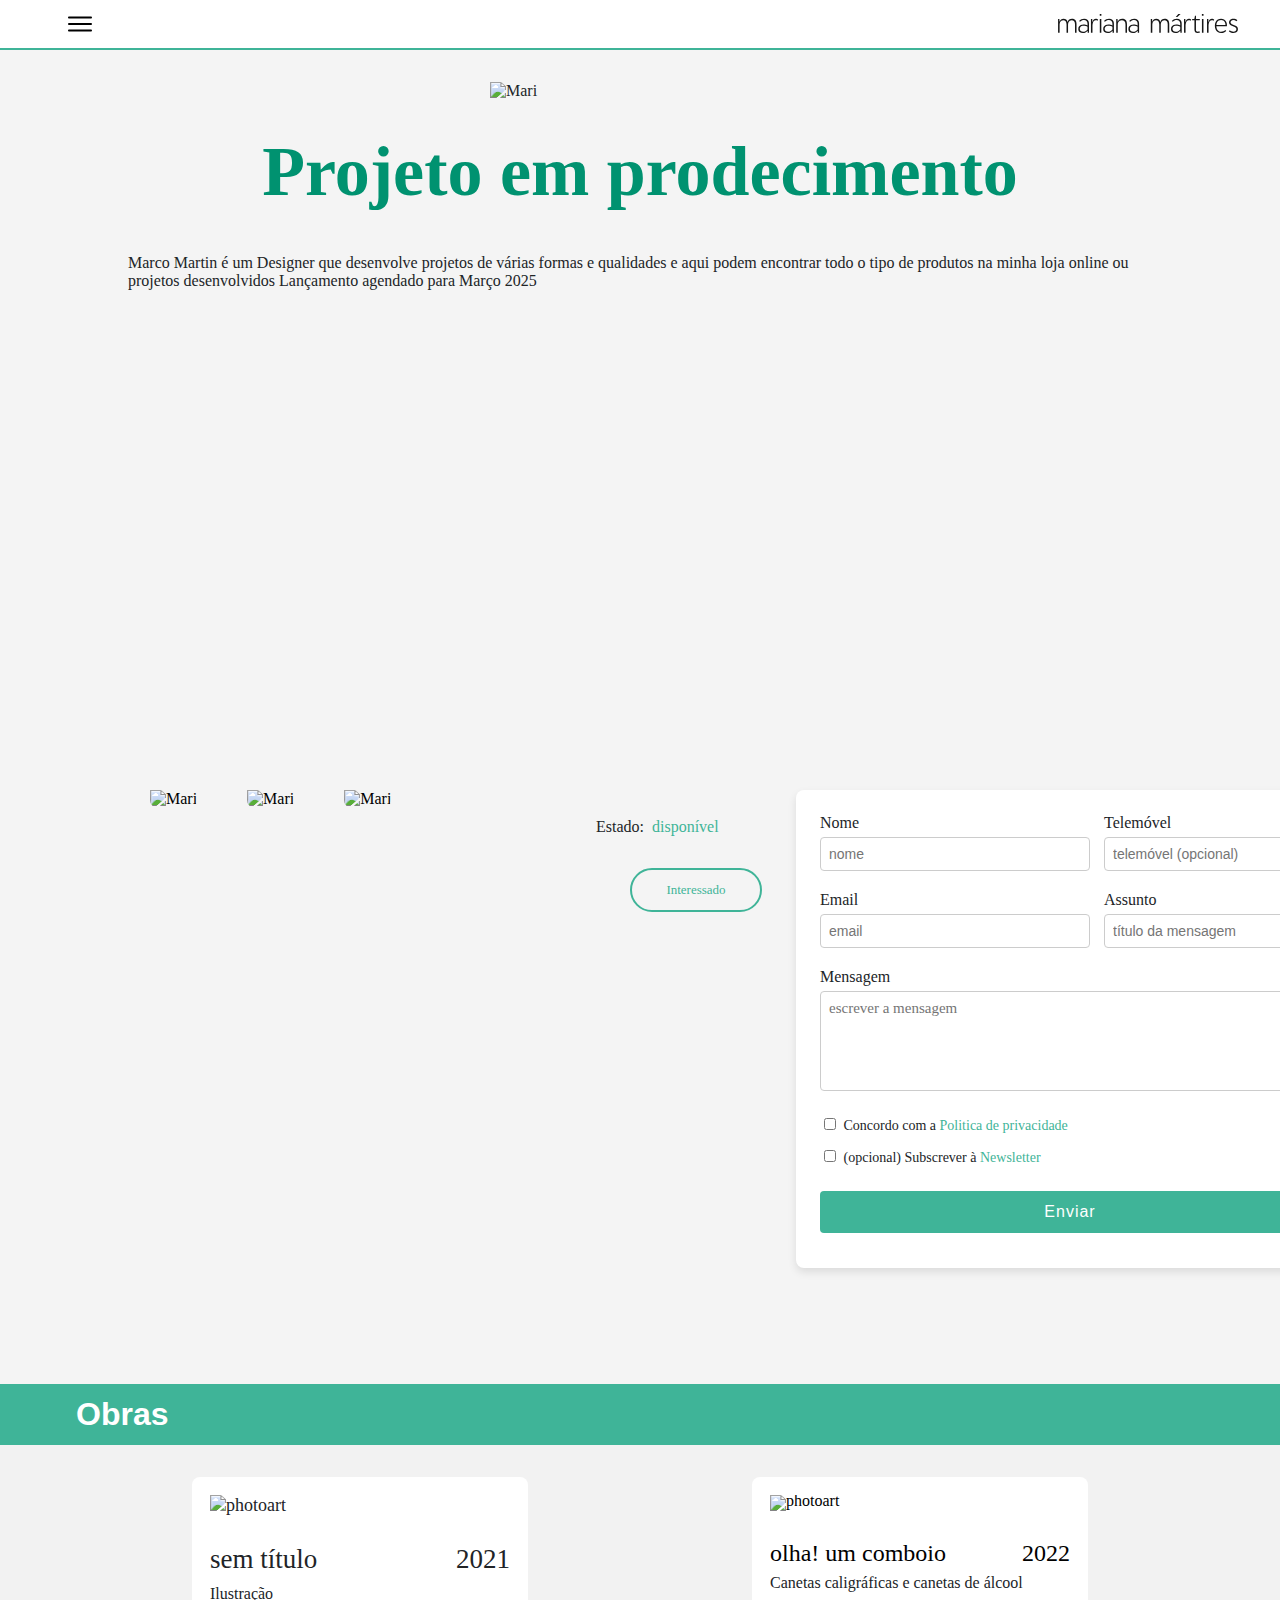
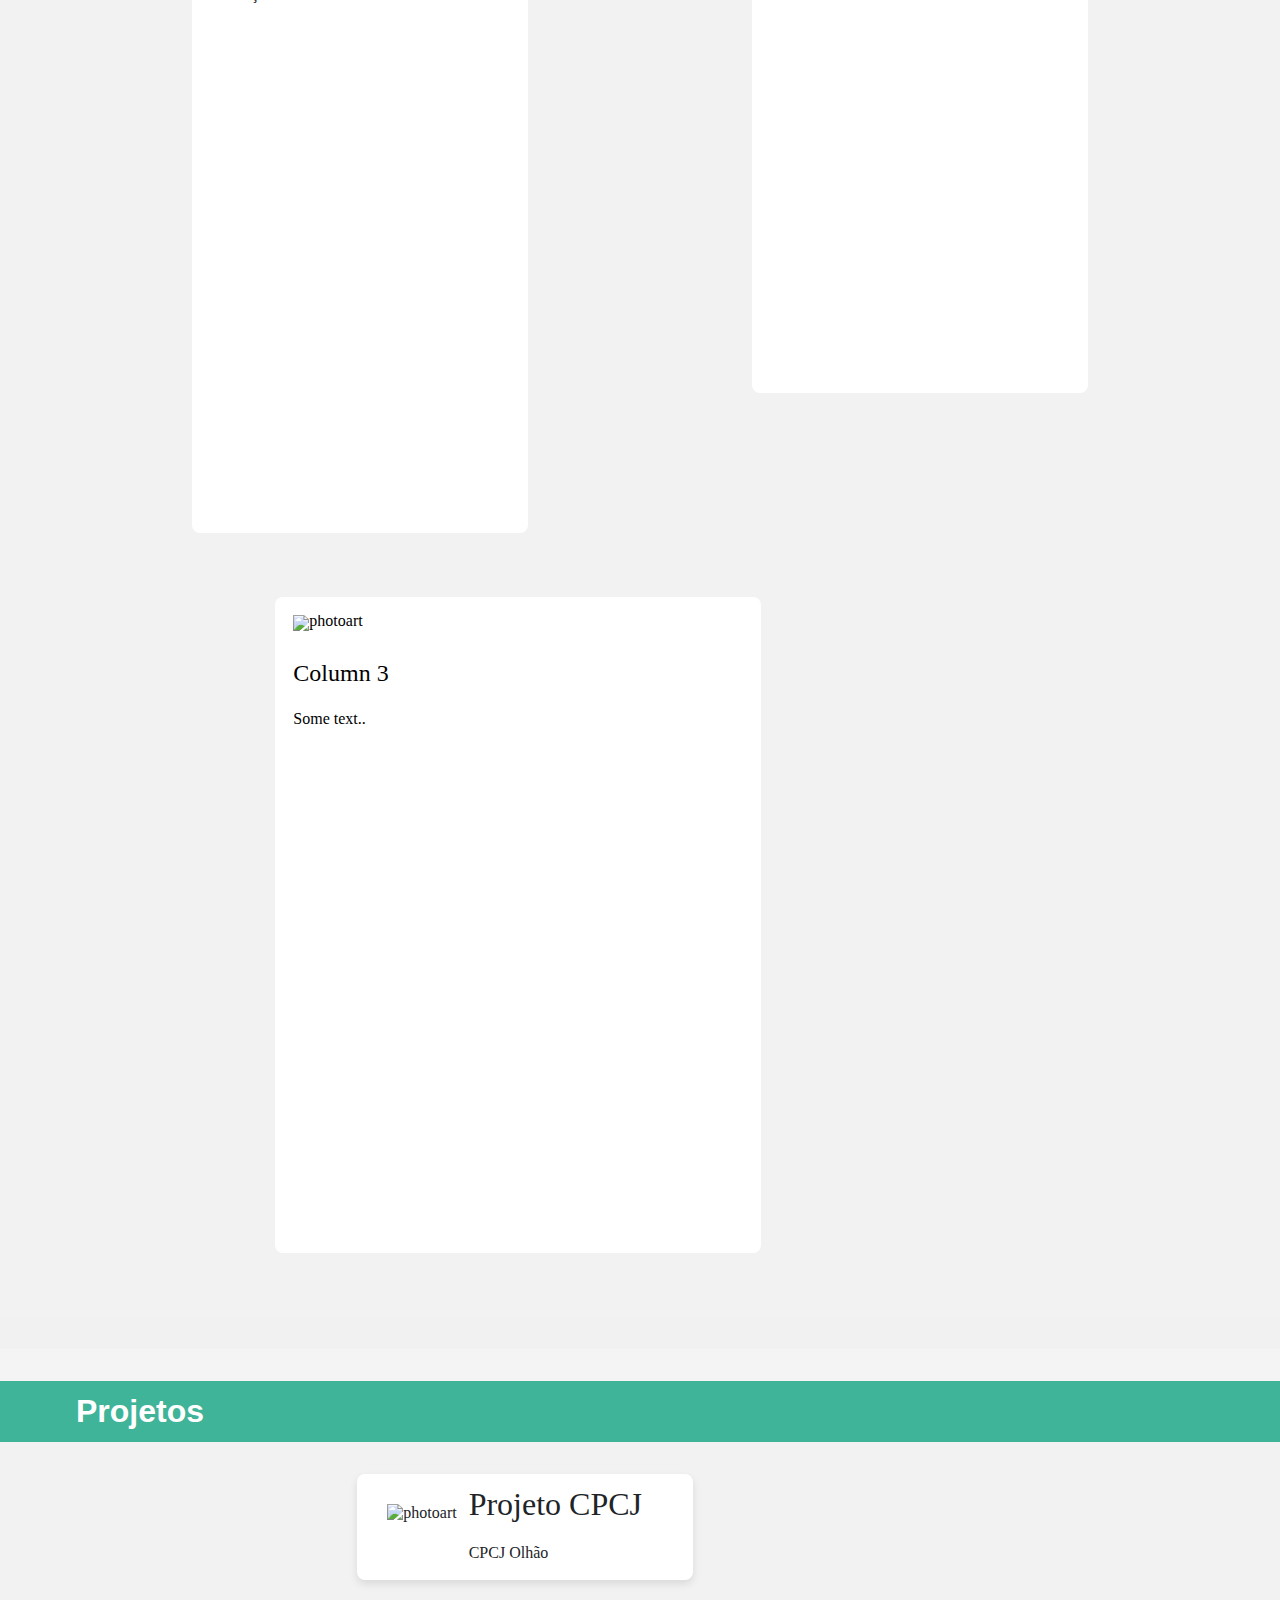
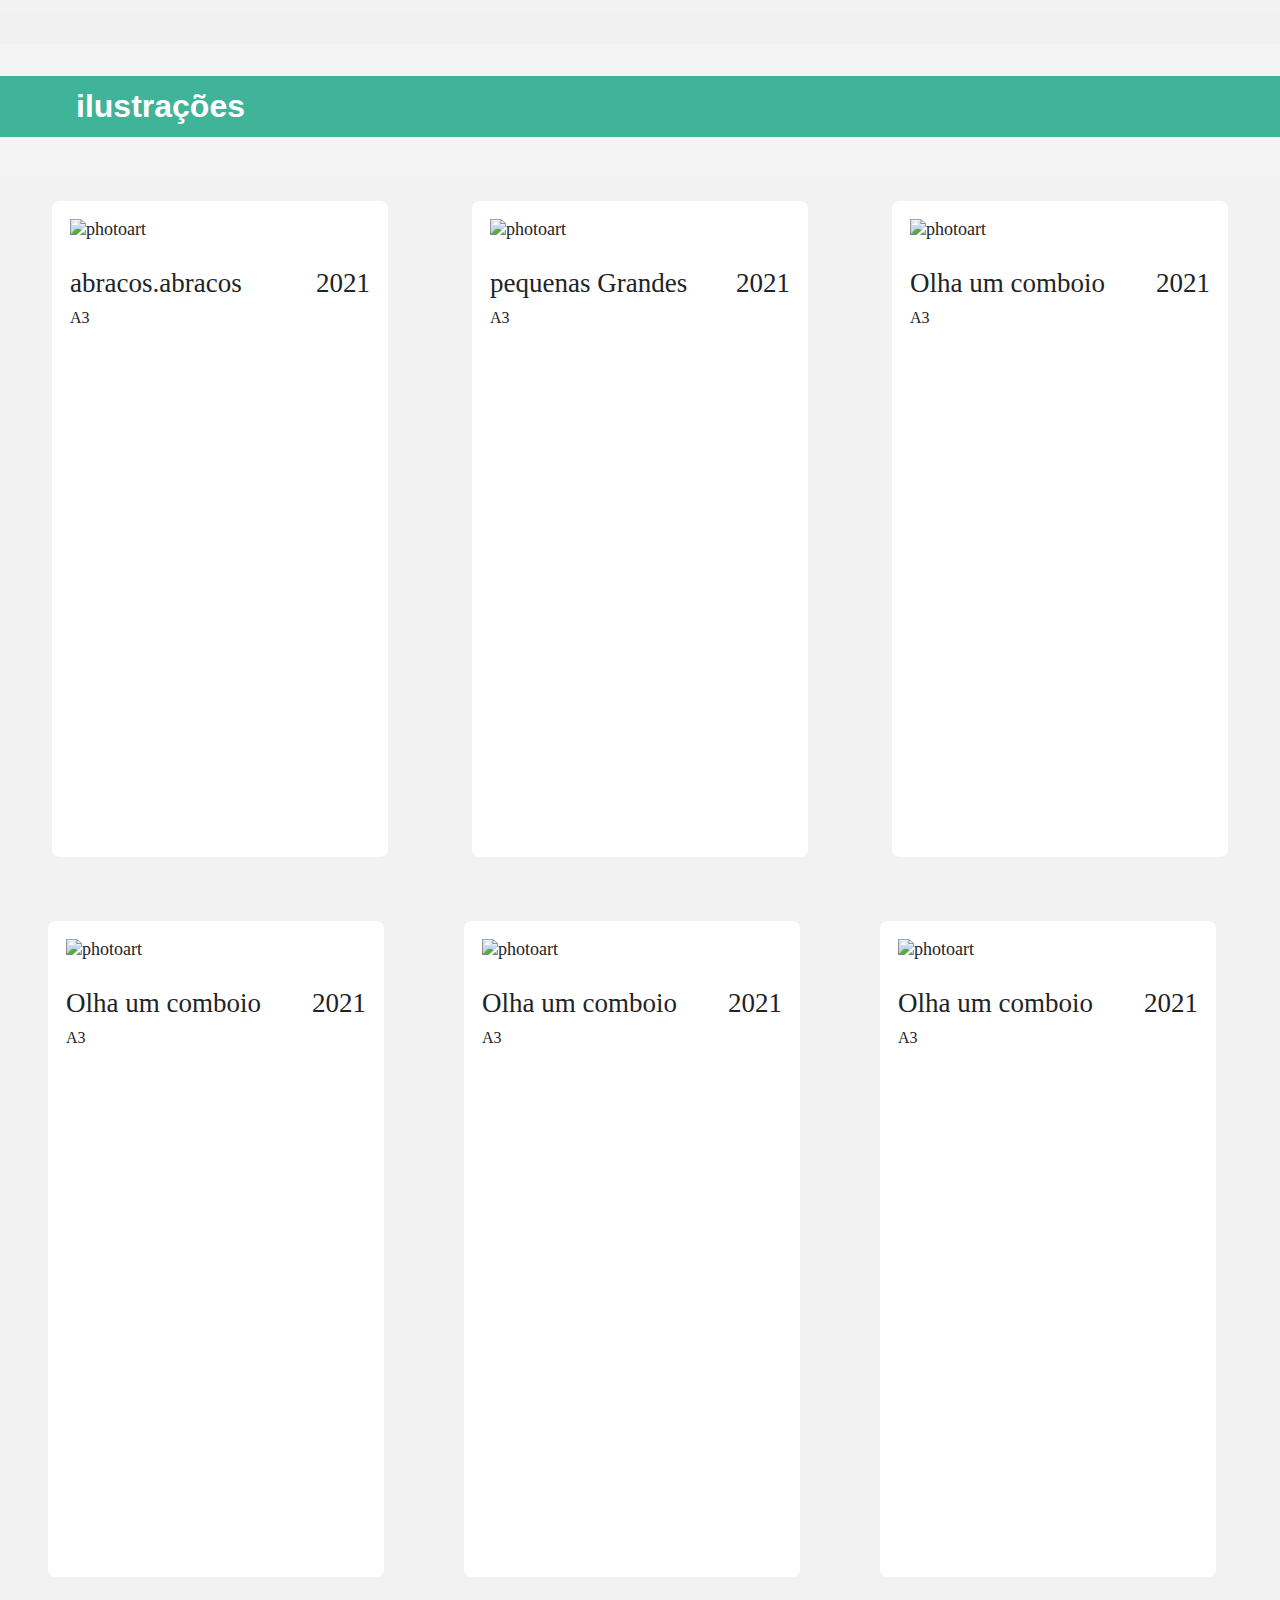
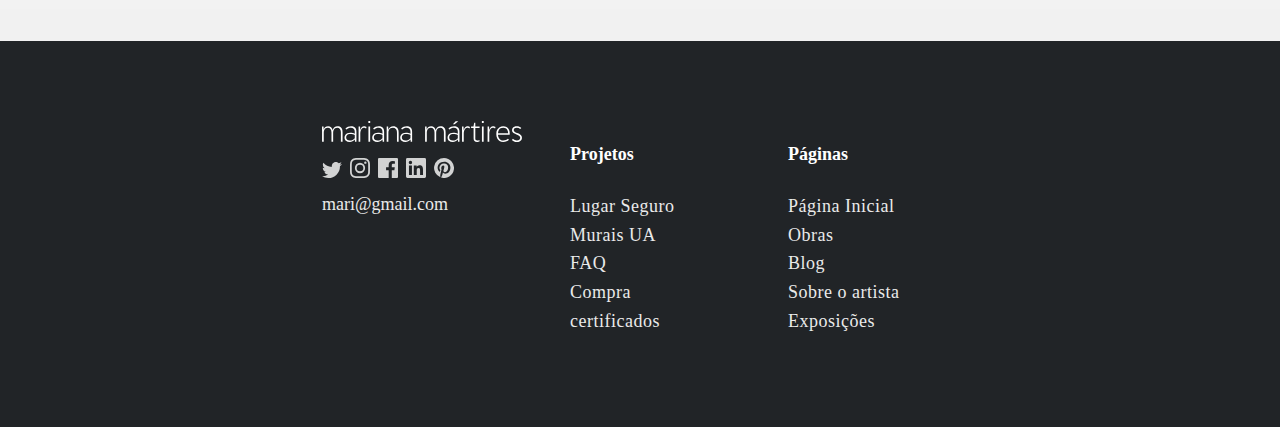
==== commit 9fa03f4d: "More css and HTML" ====
--- a/index.html
+++ b/index.html
@@ -4,10 +4,10 @@
 		<!-- Definir  -->
 		<meta charset="utf-8">
 		<meta name="viewport" content="width=device-width, initial-scale=1.0">
-		<link href="css/Style.css" rel="stylesheet" type="text/css">
+		<link href="css/Body.css" rel="stylesheet" type="text/css">
 		<link rel="stylesheet" href="https://use.typekit.net/uhg8sos.css">
 		<link rel="stylesheet" href="https://use.typekit.net/yiz2qnq.css">
-		<title>Mariana Mártires</title>
+		<title>Clover Prints</title>
 		<link rel="icon" href="SGVs/M.svg" type="image/x-icon" />
 	</head>
 	<body>
@@ -21,20 +21,36 @@
 						});
 				});
 			</script>
-			
 		<div class="showcase">
 			<div class="profile">
 				<img src="imagens/mari.JPG" alt="Mari" class="profileimage">
 			</div>
 			<div class="text_box">
-				<h1>Perfil de Artista</h1>
+				<h1>Projeto em prodecimento</h1>
 				<p1> 
-					<b>Mariana Mártires</b> é uma artista visual com um olhar atento nas complexas dinâmicas das relações humanas, situações monótonas ou de melancolia e ocasionalmente os impactos da saúde e das doenças mentais na contemporâneadade mediante as areas do desenho, pintura ilustração escrita video e instalaçãocom convite aberto a conhecer o seu corpo de trabalho.</p1>
+					<b>Marco Martin</b> é um Designer que desenvolve projetos de várias formas e qualidades e aqui podem encontrar todo o tipo de produtos na minha loja online ou projetos desenvolvidos </p1>
 				<p1> 
-					<b>Lançamento agendado para Julho 2025</b> 
+					<b>Lançamento agendado para Março 2025</b> 
 				</p1>
 			</div>
 		</div>
+
+		<div id="form-placeholder"></div>
+		<script>
+			document.addEventListener("DOMContentLoaded", function() {
+				fetch("form.html")
+					.then(response => response.text())
+					.then(data => {
+						document.getElementById("form-placeholder").innerHTML = data;
+					});
+			});
+		</script>
+
+
+
+
+
+
 	<div id="obrasSectionOffset" class="SectionOffset"></div>
 <button type="button" class="collapsible" id="obrasSection"><p class="titlebig">Obras</p></button>
 <div class="content">
--- a/css/Body.css
+++ b/css/Body.css
@@ -0,0 +1,1492 @@
+@charset "UTF-8";
+
+/* Definir o tipo de letra, de onde são as margens, o estilo e o peso do tipo de letra */
+:root {
+	--primary-color: #3FB498;
+	/*EX background-color: var(--primary-color); var(--secoundary-color); var(--tertiary-color); var(--quarternary-color); var(--fith-color); var(--sixth-color);*/
+	--secoundary-color: #212427;
+	/* black for text */
+	--tertiary-color: #F4F4F4;
+	/*  */
+	--quarternary-color: #009270;
+	/* hover*/
+	--fith-color: #9AD4C6;
+	/* hover*/
+	--sixth-color: #EAEAEA;
+}
+
+
+body {
+	font-family: Halyard Text Regular, halyard-text, halyard-display;
+	background-color: var(--tertiary-color);
+	margin-top: 0px;
+	margin-right: 0px;
+	margin-bottom: 0px;
+	margin-left: 0px;
+	font-style: normal;
+	font-weight: 200;
+}
+
+header {
+	width: 100%;
+	height: 110px;
+	background-color: var(--primary-color);
+}
+
+p {
+	/*color: white;*/
+}
+
+	/*para paragrafos do tipo - */
+p1 {
+	color: var(--secoundary-color);
+	font-weight: 100;
+	font-size: 16px;
+	font-weight: 100;
+	text-align: left;
+}
+
+p3 {
+	color: var(--secoundary-color);
+	font-weight: 400;
+	font-size: 16px;
+	text-align: left;
+	margin: 0px 0px 2px 0px;
+}
+
+	/*para paragrafos do tipo - */
+p4 {
+	color: var(--secoundary-color);
+	line-height: normal;
+	font-weight: lighter;
+	margin: 0px 0px 10px 0px;
+}
+
+	/*para títulos do tipo - */
+h1 {
+	color: var(--quarternary-color);
+	text-align: left;
+	font-size: 70px;
+	margin: 0 0 42px 0;
+}
+
+	/*para títulos do tipo - */
+h2 {
+	line-height: 0;
+	margin: 42px 0px 24px 0px;
+	font-weight: 500;
+}
+
+	/*para títulos do tipo - */
+h4 {
+	color: var(--secoundary-color);
+	font-size: 24px;
+	line-height: normal;
+	font-weight: 500;
+	margin: 0px 0px 10px 0px;
+}
+
+
+/*     */
+.banner {
+	width: 100%;
+	height: 1000px;
+}
+
+
+
+
+.logo {
+	width: 240px;
+	z-index: 1;
+}
+
+
+
+
+/* Collapsible is the Open */
+.collapsible {
+	background-color: var(--primary-color);
+	color: white;
+	cursor: pointer;
+	padding: 12px 18px 12px 48px;
+	width: 100%;
+	border: none;
+	text-align: left;
+	font-size: 15px;
+	margin-top: 32px;
+}
+
+.active,
+.collapsible:hover {
+	background-color: var(--quarternary-color);
+
+
+}
+
+.activated {
+	background-color: white;
+	color: var(--secoundary-color);
+}
+
+.activemenu {
+	font-weight: 400;
+	color: var(--primary-color) !important;
+}
+
+.content {
+	display: block;
+	/* Initially visible */
+	overflow: hidden;
+	background-color: #f1f1f1;
+	opacity: 1;
+	/* Start with opacity 1 for fade effect */
+	transition: opacity 0.5s ease, max-height 0.5s ease;
+	/* Transition for opacity and height */
+	max-height: 0;
+	/* Start with height 0 */
+	visibility: hidden;
+	/* Initially hidden */
+}
+
+.content.show {
+	visibility: visible;
+	/* Make it visible when shown */
+	opacity: 1;
+	/* Fully visible */
+	max-height: 1000px;
+	/* Allow height to adjust */
+}
+
+
+.icon {
+	padding: 12px 0px 0px 0px;
+	display: flex;
+	width: 30px;
+	height: 30px;
+	top: 0;
+	display: none;
+	background-color: transparent;
+	z-index: 1;
+	float: left;
+
+}
+
+
+.up-coming {
+	background-color: #f9f9f9;
+	border-radius: 8px;
+	overflow: hidden;
+	margin: 16px;
+	box-shadow: 0 4px 8px rgba(0, 0, 0, 0.1);
+	min-width: 400px;
+	max-width: 900px;
+}
+
+.up-coming:hover {
+	transform: translatey(-0.4rem) scaleX(1);
+	box-shadow: 0px 0.4rem 0.5px var(--secoundary-color);
+}
+
+.up-coming:hover img {
+	filter: brightness(110%);
+	
+	transition: brightness 10s;
+}
+
+.up-coming .image {
+	width: 900px;
+	height: 300px;
+	object-fit: cover;
+	overflow: hidden;
+	object-position: 0px -140px;
+}
+
+.up-coming-textbox {
+	padding: 16px;
+	margin: 0px 0px 0px 10px;
+}
+
+.up-coming-date {
+	display: flex;
+	align-items: center;
+	background-color: #fff;
+	padding: 8px;
+	margin: 10px 0px 0px 24px;
+	border-radius: 8px;
+	position: absolute;
+	z-index: 1;
+}
+.up-coming-date svg {
+	margin-right: 8px;
+}
+
+/* Price If aplicable */
+.up-coming-price {
+	display: inline-flex;
+	align-items: center;
+	background-color:var(--primary-color);
+	padding: 8px;
+	margin: 10px 0px 24px 24px;
+	border-radius: 8px;
+	font-weight: bold;
+}
+.up-coming-price svg {
+	margin-right: 8px;
+}
+
+.small-icon{
+	width: 16px !important;
+	height: 16px !important;
+	margin-right: 8px;
+}
+
+.smaller-icon{
+	width: 16px !important;
+	height: 16px !important;
+	margin-top: 1px;
+	margin-right: 12px;
+	margin-left: 8px;
+}
+
+
+
+
+.showcase {
+	display: flex;
+	height: 400px;
+	color: var(--secoundary-color);
+}
+
+.text_box {
+	width: 50%;
+	min-width: 550px;
+	padding: 24px 10% 24px 24px;
+	margin: 32px 0 0 0;
+	box-sizing: border-box;
+}
+
+
+.profile {
+	margin: 32px 0 0 0;
+	align-items: center;
+	padding: 24px 42px 24px	10%;
+	display: flex;
+}
+
+.profileimage {
+	max-width: 500px;
+}
+
+
+
+
+
+/*  */
+.Buttonmiddle {
+	/* defenir as margens */
+	margin-top: 32px;
+	margin-left: 20%;
+	margin-right: 20%;
+	display: flex;
+	align-items: center;
+	justify-content: center;
+}
+
+.button {
+	width: 200px;
+	padding: 15px 0;
+	text-align: center;
+	margin: 24px 8px;
+	border-radius: 25px;
+	font-weight: bold;
+	border: 2px solid var(--primary-color);
+	background: transparent;
+	color: var(--primary-color);
+	cursor: pointer;
+	position: relative;
+	overflow: hidden;
+}
+
+.span {
+	background: #009688;
+	height: 100%;
+	width: 0%;
+	border-radius: 1px;
+	position: absolute;
+	left: 0;
+	bottom: 0;
+	/* "send to back" */
+	z-index: -1;
+	transition: 0.4s;
+}
+
+.button:hover span {
+	width: 100%;
+}
+
+.button:hover {
+	transition: 0.6s;
+	border: 2px solid #fff;
+}
+
+.button2 {
+	width: 200px;
+	padding: 15px 0;
+	text-align: center;
+	margin: 20px 10px;
+	border-radius: 25px;
+	font-weight: bold;
+	border: 2px solid #009688;
+	background: transparent;
+	color: #fff;
+	cursor: pointer;
+	position: relative;
+	overflow: hidden;
+}
+
+.span2 {
+	background: #009688;
+	height: 100%;
+	width: 100%;
+	border-radius: 25px;
+	position: absolute;
+	left: 0;
+	bottom: 0;
+	/* "send to back" */
+	z-index: -1;
+	transition: 0.5s;
+}
+
+.button2:hover span {
+	transition: 0.2s;
+	background: #fff;
+	color: #000;
+}
+
+.button2:hover {
+	transition: 0.2s;
+	border: 2px solid var(--primary-color);
+	color: var(--primary-color);
+}
+
+
+
+
+/* Create three equal columns that floats next to each other */
+.column {
+	background-color: #fff;
+	display: flex;
+	flex-direction: column;
+	justify-content: flex-start;
+	width: 350px;
+	padding: 18px;
+	height: 620px;
+	/* Should be removed. Only for demonstration */
+	margin-top: 32px;
+}
+
+.column1 {
+	background-color: white;
+	color: var(--secoundary-color);
+	border-radius: 8px;
+	display: flex;
+	flex-direction: column;
+	justify-content: flex-start;
+	max-width: 350px;
+	min-width: 300px;
+	padding: 18px;
+	height: 620px;
+	/* Should be removed. Only for demonstration */
+	margin: 32px;
+	transition: transform 0.1s;
+	transition: box-shadow 2000 ms;
+}
+
+.column1:hover {
+	transform: translatey(-0.4rem) scaleX(1);
+	box-shadow: 0px 0.4rem 0.5px var(--secoundary-color);
+}
+
+.column1:hover .photohorizontal {
+	filter: brightness(110%);
+	/* Set the desired opacity on hover */
+	transition: brightness 0.1s;
+	/* Add transition for smooth effect */
+}
+
+
+
+.column2 {
+	background-color: #fff;
+	border-radius: 8px;
+	line-height: 12px;
+	display: flex;
+	flex-direction: column;
+	justify-content: flex-start;
+	max-width: 500px;
+	min-width: 300px;
+	padding: 18px;
+	height: 480px;
+	margin: 32px;
+}
+
+.column2:hover {
+	transform: translatey(-0.4rem) scaleX(1);
+	box-shadow: 0px 0.4rem 0.5px var(--secoundary-color);
+}
+
+.column2:hover .photovertical {
+	filter: brightness(110%);
+	/* Set the desired opacity on hover */
+	transition: brightness 0.1s;
+	/* Add transition for smooth effect */
+}
+
+
+.column3 {
+	background-color: #fff;
+	border-radius: 8px;
+	line-height: 12px;
+	display: flex;
+	flex-direction: column;
+	justify-content: flex-start;
+	width: 450px;
+	padding: 18px;
+	height: 620px;
+	/* Should be removed. Only for demonstration */
+	margin: 32px;
+}
+
+.column3:hover {
+	transform: translatey(-0.4rem) scaleX(1);
+	box-shadow: 0px 0.4rem 0.5px var(--secoundary-color);
+}
+
+.column3:hover .photovertical {
+	filter: brightness(110%);
+	/* Set the desired opacity on hover */
+	transition: brightness 0.1s;
+	/* Add transition for smooth effect */
+}
+
+
+.column4 {
+	background-color: #fff;
+	color: var(--secoundary-color);
+	border-radius: 8px;
+	display: flex;
+	flex-direction: row;
+	align-items:start;
+	min-width: 300px;
+    padding: 18px;
+    margin: 32px 10% 32px 10%;
+    box-shadow: 0 4px 8px rgba(0, 0, 0, 0.1);
+}
+
+.column4:hover {
+	transform: translatey(-0.4rem) scaleX(1);
+	box-shadow: 0px 0.4rem 0.5px var(--secoundary-color);
+}
+
+.column4:hover .photoside {
+	filter: brightness(110%);
+	/* Set the desired opacity on hover */
+	transition: brightness 0.1s;
+	/* Add transition for smooth effect */
+}
+
+
+h3 {
+	font-size: 32px;
+	font-weight: 300;
+	line-height: 24px;
+	margin: 0px 0px 28px 0px;
+}
+
+
+.row {
+	background-color: #f2f2f2;
+	display: flex;
+	justify-content: space-evenly;
+	flex-wrap: wrap;
+	align-content: space-evenly;
+	margin-bottom: 32px;
+}
+
+.margin {
+	margin-left: 2%;
+	margin-right: 2%;
+}
+
+.photovertical {
+	padding: none;
+	border: none;
+	max-width: 500px;
+	min-width: none;
+}
+
+.button {}
+
+.buttt {
+	padding: none;
+	border: none;
+	border-radius: none;
+}
+
+.photoside {
+	max-width: 50%;
+    height: auto;
+    margin-right: 20px;
+    object-fit: cover;
+	margin: 12px 12px 12px 12px;
+}
+
+
+/* Clear floats after the columns */
+.row:after {
+	content: "";
+	display: table;
+	clear: both;
+}
+
+.banner2 {
+	width: 100%;
+	height: 1000px;
+	background-image: linear-gradient(rgba(0, 0, 0, 0.75), rgba(0, 0, 0, 0.75)), url("../images/bless.jpg");
+	background-size: cover;
+	background-position: center;
+}
+
+/* Hero Button Products */
+.hero-btn {
+	display: inline-block;
+	text-decoration: none;
+	color: var(--primary-color);
+	border: 2px solid var(--primary-color);
+	padding: 12px 34px;
+	font-size: 13px;
+	background: transparent;
+	position: relative;
+	cursor: pointer;
+	border-radius: 25px;
+}
+
+.hero-btn:hover {
+	border-radius: 25px;
+	border: 2px solid var(--primary-color);
+	background: var(--primary-color);
+	color: #fff;
+	transition: 0.3s;
+}
+
+.hero-btn {
+	transition: background-color 0.2s ease-in-out, color 0.09s ease-in-out;
+}
+
+
+/* Products elements */
+.ElementsProduct {
+	margin: 0 auto;
+	color: var(--tertiary-color);
+	height: 900px;
+	display: block;
+}
+
+.TextProduct {
+	color: var(--secoundary-color);
+	margin-left: 48px;
+	font-weight: 100;
+	text-align: left;
+	font-size: 16px;
+	margin-top: 48px;
+	margin-right: 150px;
+}
+
+/*columnRow */
+
+.rowProduct {
+	display: flex;
+	/*gap:10px;*/
+}
+
+.columnProduct {
+	background-color: #F4F4F4;
+	padding: 0 0;
+}
+
+.small {
+	flex: 0;
+}
+
+.images {
+	padding-top: 24px;
+	min-width: 549px;
+}
+
+.SectionOffset {
+	position: relative;
+	height: 84px;
+}
+
+.ProfileImageProduct {
+	margin-top: 48px;
+	margin-left: 150px;
+	max-width: 400px;
+	/* Adjust size as needed */
+	min-width: 200px;
+	border-radius: 8px 8px 0px 0px;
+	transition: opacity 0.3s ease;
+}
+
+
+.ImagemainProduct {
+	margin-left: 150px;
+	width: 100px;
+	margin-right: 46px;
+	border-radius: 0px 0px 8px 8px;
+	transition: transform 0.1s;
+	transition: box-shadow 2000 ms;
+	transition: opacity 0.3s ease;
+	cursor: pointer;
+}
+
+.ImagemainProduct:hover {
+	transform: translatey(-0.3rem) scaleX(1);
+	box-shadow: 0px 0.4rem 0.5px var(--secoundary-color);
+}
+
+
+.Image2Product {
+	margin-right: 46px;
+	max-width: 100px;
+	/* Adjust size as needed */
+	min-width: 20px;
+	border-radius: 0px 0px 8px 8px;
+	transition: transform 0.1s;
+	transition: box-shadow 2000 ms;
+	cursor: pointer;
+}
+
+.Image2Product:hover {
+	transform: translatey(-0.4rem) scaleX(1);
+	box-shadow: 0px 0.3rem 0.5px var(--secoundary-color);
+}
+
+
+.Image3Product {
+	max-width: 100px;
+	/* Adjust size as needed */
+	min-width: 20px;
+	border-radius: 0px 0px 8px 8px;
+	transition: transform 0.1s;
+	transition: box-shadow 2000 ms;
+	cursor: pointer;
+}
+
+.Image3Product:hover {
+	transform: translatey(-0.4rem) scaleX(1);
+	box-shadow: 0px 0.4rem 0.5px var(--secoundary-color);
+}
+
+.interested {
+	margin-top: 12px;
+	margin-left: 47px;
+	font-size: 16px;
+	max-width: 1200px;
+	min-width: 200px;
+	color: var(--secoundary-color);
+
+}
+
+.middle {
+	float: middle;
+	align-items: center;
+	justify-content: center;
+	color: var(--secoundary-color);
+}
+
+.titlebig {
+	font-family: "degular-text", sans-serif;
+	font-weight: 600;
+	font-size: 24pt;
+	margin: 0 0 0 28px;
+}
+
+.black {
+	color: var(--primary-color);
+}
+
+
+
+.form {
+	display: flex;
+	justify-content: center;
+	height: 600px;
+}
+
+
+/* Container styling */
+
+.form-container {
+	max-width: 850px;
+	min-width: 500px;
+	height: 430px;
+	padding: 24px 28px 24px 24px;
+	border-radius: 8px;
+	color: var(--secoundary-color);
+	background-color: white;
+	box-shadow: 0 4px 8px rgba(0, 0, 0, 0.1);
+}
+
+/* General form group styling */
+.form-group {
+	margin-bottom: 20px;
+	width: 100%;
+	float: left;
+	margin-left: 0;
+	display: block;
+}
+
+.form-group-left {
+	margin-bottom: 20px;
+	padding-right: 2.8%;
+	width: 54%;
+	clear: none;
+	float: left;
+	margin-left: 0;
+	display: block;
+}
+
+.form-group-right {
+	margin-bottom: 20px;
+	width: 43%;
+	clear: none;
+	float: left;
+	margin-left: 0;
+	display: block;
+}
+
+
+.form-text {
+	display: block;
+	margin-bottom: 5px;
+}
+
+/* Input fields */
+.form-input {
+	width: 100%;
+	padding: 8px;
+	border: 1px solid #ccc;
+	border-radius: 4px;
+	box-sizing: border-box;
+	font-size: 14px;
+
+}
+
+.form-link {
+	font-size: 14px;
+}
+
+.form-link:hover {
+	color: var(--fith-color);
+	/*text-underline-position: ;*/
+}
+
+
+
+
+/* Textarea styling */
+.form-textbox {
+	width: 100%;
+	padding: 8px;
+	border: 1px solid #ccc;
+	border-radius: 4px;
+	box-sizing: border-box;
+	font-size: 15px;
+	font-family: Halyard Text Regular, halyard-text, halyard-display;
+	font-weight: 100;
+	resize: vertical;
+	min-height: 100px;
+	max-height: 300px;
+	background-image: linear-gradient(-45deg,
+			var(--sixth-color) 20px,
+			transparent 20px);
+}
+
+/* Checkbox container */
+.form-group-checkbox {
+	display: flex;
+	align-items: center;
+	font-size: 14px;
+	margin-bottom: 12px;
+	margin-right: 18px;
+	clear: none;
+	float: left;
+	margin-left: 0;
+	display: block;
+}
+
+.checkbox {
+	margin-right: 4px;
+	width: 12px;
+	height: 12px;
+	border: 1px solid var(--corpri1);
+	background: transparent;
+}
+
+.checkbox-label a {
+	color: var(--primary-color);
+}
+
+/* Submit button styling */
+.submit-button {
+	width: 100%;
+	padding: 12px;
+	background-color: var(--primary-color);
+	color: white;
+	border: none;
+	border-radius: 4px;
+	font-size: 16px;
+	cursor: pointer;
+	transition: background-color 0.3s ease;
+	letter-spacing: 1px;
+	margin: 12px 0px 0px 0px;
+}
+
+.submit-button:hover {
+	background-color: var(--quarternary-color);
+}
+
+.submit-button:focus {
+	outline: 2px solid #333;
+	outline-offset: 2px;
+}
+
+
+
+
+
+
+
+
+
+.formbutton {
+	width: 100%;
+	padding: 10px;
+	background-color: var(--primary-color);
+	color: white;
+	border: none;
+	border-radius: 4px;
+	font-size: 16px;
+	cursor: pointer;
+}
+
+
+
+
+.divdefault {
+	position: relative;
+	float: left;
+	width: 100%;
+	clear: both;
+}
+
+.colunas60contact,
+.colunas60 {
+	clear: both;
+	float: left;
+	margin-left: 0;
+	width: 100%;
+	display: block;
+}
+
+.margininputleft {
+	padding-right: 5px;
+	box-sizing: border-box;
+}
+
+.tablecopy.letra12 {
+	font-size: 10px;
+}
+
+
+
+/*FOOTER*/
+footer {
+	background-color: var(--secoundary-color);
+	padding-top: 32px;
+	padding-bottom: 32px;
+}
+
+.rower {
+	display: flex;
+}
+
+
+.footer-container {
+    max-width: 1920px;
+    min-width: 800px;
+    margin-bottom: 18px;
+    margin-top: 48px;
+    display: flex; /* Ensure flexbox is used */
+    align-items: center; /* Center items vertically */
+    justify-content: center;
+	flex-wrap: wrap;
+}
+
+
+
+
+
+.logo-footer {
+	width: 200px;
+}
+
+
+
+
+.c1,
+.c2,
+.c3,
+.c4 {
+	max-width: 400px;
+	min-width: 170px;
+	float: none;
+	margin-right: 58px;
+	margin-bottom: 24px;
+}
+
+
+
+
+
+p.registo,
+p.link {
+	color: var(--sixth-color);
+	font-size: 16px;
+	letter-spacing: .5px;
+	line-height: 1.8em;
+	margin-bottom: 16px;
+	margin-top: 2px;
+}
+
+
+h3.titles {
+	color: white;
+	font-size: 18px;
+	font-weight: 900;
+	line-height: 1.1em;
+	margin-top: 24px;
+}
+
+a {
+	background-color: transparent;
+	font-size: 18px;
+	font-weight: 400;
+	line-height: 1.2em;
+	text-decoration: none;
+}
+
+a:active {
+	outline: 0;
+}
+
+a:hover {
+	outline: 0;
+}
+
+
+
+
+/* good to know */
+span.link {
+	color: var(--sixth-color);
+	font-weight: 300;
+}
+
+/* hover */
+span.link:hover {
+	color: white;
+	font-weight: 600;
+}
+
+a.footer-icons {
+	color: white;
+	background-color: transparent;
+	color: var(--sixth-color);
+	display: inline-block;
+	font-size: 16px;
+	margin: 12px 8px 12px 0px;
+	font-weight: 400;
+	line-height: 1.2em;
+	max-width: 100%;
+	opacity: .8;
+	text-decoration: none;
+}
+
+a.footer-icons:hover {
+	opacity: 2;
+	outline: 0;
+}
+
+
+
+
+.menu-button {
+	display: none;
+}
+
+
+.toggle-checkbox {
+	display: none;
+}
+
+
+
+/* Carocel ----------------------*/
+.carousel {
+	position: relative;
+	width: 1000px;
+	height: 700px;
+	overflow: hidden;
+	border-radius: 10px;
+	box-shadow: 0 4px 10px rgba(0, 0, 0, 0.1);
+	margin: 0 auto;
+}
+
+.carousel-track-container {
+	position: absolute;
+	top: 0;
+	left: 0;
+	width: 100%;
+	height: 100%;
+	overflow: hidden;
+}
+
+.carousel-track {
+	display: flex;
+	transition: transform 0.5s ease-in-out;
+	padding: 0;
+	margin: 0;
+}
+
+.carousel-slide {
+	min-width: 1000px;
+	height: 700px;
+	transition: opacity 0.5s ease-in-out;
+}
+
+.carousel-image {
+	width: 100%;
+	height: 100%;
+	object-fit: cover;
+	display: block;
+}
+
+.carousel-button {
+	position: absolute;
+	top: 50%;
+	transform: translateY(-50%);
+	background-color: var(--sixth-color);
+	opacity: 0.8;
+	border: none;
+	padding: 8px 14px;
+	border-radius: 50%;
+	cursor: pointer;
+	transition: opacity 0.2s ease;
+}
+.carousel-button:hover{
+	opacity: 1;
+}
+
+.carousel-button-left {
+	left: 20px;
+}
+
+.carousel-button-right {
+	right: 20px;
+}
+
+.carousel-nav {
+	position: absolute;
+	bottom: 20px;
+	left: 50%;
+	transform: translateX(-50%);
+	display: flex;
+	gap: 10px;
+}
+
+.carousel-indicator {
+	background-color: rgba(158, 158, 158, 0.8);
+	border: none;
+	border-radius: 50%;
+	width: 15px;
+	height: 15px;
+	cursor: pointer;
+	width: 10px;
+	height: 10px;
+	transition: background-color 0.2s ease, width 0.4s ease, height 0.4s ease;
+}
+
+.carousel-indicator.current-slide {
+	background-color: var(--sixth-color);
+	width: 14px;
+	height: 14px;
+}
+/* Carocel ----------------------*/
+
+
+
+
+
+
+
+
+
+
+@media(max-width: 1400px) {
+
+	body {
+		width: 100%;
+	}
+
+	header {
+		height: 50px;
+	}
+
+
+	.showcase {
+		flex-direction: column;
+		height: 740px;
+	}
+
+	.profile {
+		margin: 32px 0 32px 0;
+		padding: 0px 0 0px 0;
+		justify-content: center;
+	}
+	
+	.profileimage {
+		max-width: 500px;
+		min-width: 300px;
+	}
+
+
+	.text_box {
+		padding: 0px 10% 0px 10%;
+		margin: 0 0 0 0;
+		width: 100%;
+		min-width: 300px;
+	}
+	
+	h1 {
+		text-align: center;
+	}
+
+
+
+
+
+
+
+
+
+	footer {}
+
+
+	.footer-container {
+		flex-direction: column;
+        align-items: center;
+		min-width: 200px;
+	}
+
+.c1,
+.c2,
+.c3,
+.c4 {
+	margin-right: 0; /* Remove right margin for stacked elements */
+    margin-bottom: 24px;
+	padding: 0 24px;
+}
+
+
+
+
+
+}
+
+
+
+
+
+@media(max-width: 700px) {
+	/* 700 PIXELS                                           STOP HERE 700PX */
+
+	body {
+		width: 100%;
+	}
+
+	header {
+		height: 50px;
+	}
+
+
+	.showcase {
+		flex-direction: column;
+		height: 740px;
+	}
+
+	.profile {
+		margin: 48px 28px 18px 28px;
+		padding: 0px 0 0px 0;
+		justify-content: center;
+	}
+	
+	.profileimage {
+		max-width: 400px;
+		min-width: 200px;
+	}
+
+
+	.text_box {
+		padding: 0px 48px 0px 48px;
+		margin: 0 0 0 0;
+		max-width: 800px;
+		min-width: none;
+	}
+	
+	h1 {
+		text-align: middle;
+		font-size: 56px;
+	}
+	p1 {
+		font-size: 16px;
+	}
+
+
+
+
+
+
+
+
+
+.footer-container{
+	justify-content: center;
+}
+
+
+
+
+
+
+	.text {
+		max-width: 100%;
+		margin: 32px 0 0 0px;
+	}
+
+
+
+	.overlay {
+		position: fixed;
+		top: 0;
+		left: 0;
+		width: 100%;
+		height: 0;
+		overflow: hidden;
+		background-color: rgba(0, 0, 0, 0.9);
+		transition: height 1s ease;
+		z-index: 3;
+	}
+
+	#menuToggle:checked+.overlay {
+		height: 100%;
+	}
+
+	.overlay-content {
+		position: relative;
+		top: 25%;
+		width: 100%;
+		text-align: center;
+		color: white;
+	}
+
+	.overlay-content ul {
+		list-style: none;
+		padding: 0;
+	}
+
+	.overlay-content ul li {
+		margin: 20px 0;
+	}
+
+	.overlay-content a {
+		font-size: 36px;
+		color: white;
+		text-decoration: none;
+		transition: color 0.3s;
+	}
+
+	.overlay-content a:hover {
+		color: var(--fith-color);
+	}
+
+
+
+	.collapsible {
+		padding: 12px 24px 12px 32px;
+	}
+
+	.titlebig {
+		margin: 0 0 0 0px;
+	}
+
+
+
+
+
+
+
+
+
+	footer {
+		background-color: var(--secoundary-color);
+		padding-top: 32px;
+		padding-bottom: 32px;
+	}
+
+	.rower {
+		display: block;
+	}
+
+
+	.container {
+		padding-left: 16px;
+		padding-right: 16px;
+		margin-top: 24px;
+	}
+
+
+
+
+	.logo-footer {
+		width: 200px;
+	}
+
+
+
+
+	.c1,
+	.c2,
+	.c3,
+	.c4 {
+		width: 100%;
+		float: none;
+		margin-bottom: 24px;
+		text-align: center;
+		padding: 0;
+	}
+
+
+
+	p.registo,
+	p.link {
+		color: var(--sixth-color);
+		text-align: center;
+		font-size: 16px;
+		letter-spacing: .5px;
+		line-height: 1.8em;
+		margin-bottom: 16px;
+		margin-top: 2px;
+	}
+
+
+	h3.titles {
+		color: white;
+		text-align: center;
+		font-size: 20px;
+		font-weight: 900;
+		line-height: 1.1em;
+		margin-top: 24px;
+	}
+
+
+
+	a {
+		background-color: transparent;
+		font-size: 17px;
+		font-weight: 400;
+		line-height: 1.2em;
+		text-decoration: none;
+	}
+
+	a:active {
+		outline: 0;
+	}
+
+	a:hover {
+		outline: 0;
+	}
+
+	/* good to know */
+	span.link {
+		color: var(--sixth-color);
+		font-weight: 300;
+	}
+
+	/* hover */
+	span.link:hover {
+		color: white;
+		font-weight: 600;
+	}
+
+	a.footer-icons {
+		color: white;
+		background-color: transparent;
+		color: var(--sixth-color);
+		display: block;
+		font-size: 17px;
+		margin: 0 auto;
+		font-weight: 400;
+		line-height: 1.2em;
+		max-width: 100%;
+		opacity: .8;
+		text-decoration: none;
+		text-align: center;
+		margin-bottom: 8px;
+	}
+
+	a.footer-icons:hover {
+		opacity: 2;
+		outline: 0;
+	}
+
+
+
+
+
+	.overlay {
+		display: none;
+	}
+
+
+
+
+
+	.icons-footer {
+		display: flex;
+		align-items: center;
+		padding: 12px 0px 0px 0px;
+	}
+
+
+	.footer-icons {
+		margin: 0 auto;
+		display: block;
+		text-align: center;
+		margin-bottom: 8px;
+		/* Add spacing between icons */
+	}
+
+}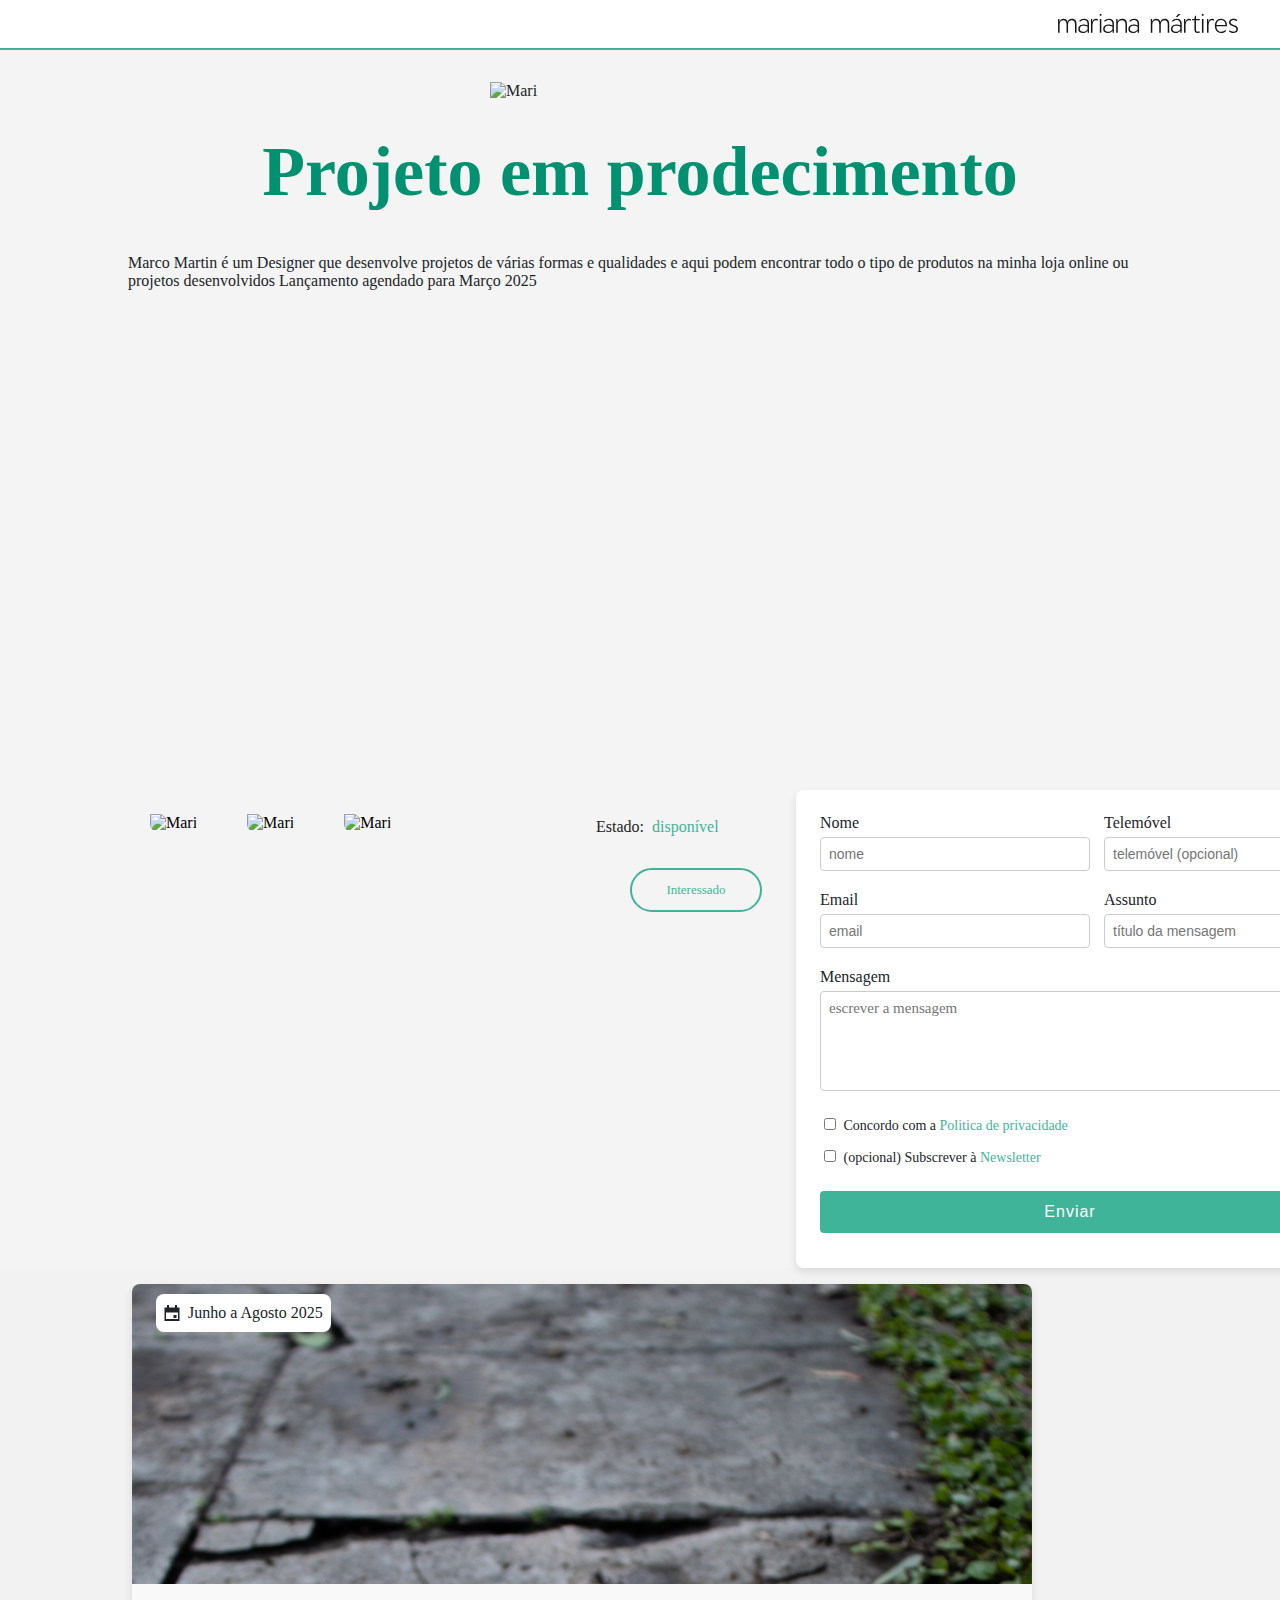
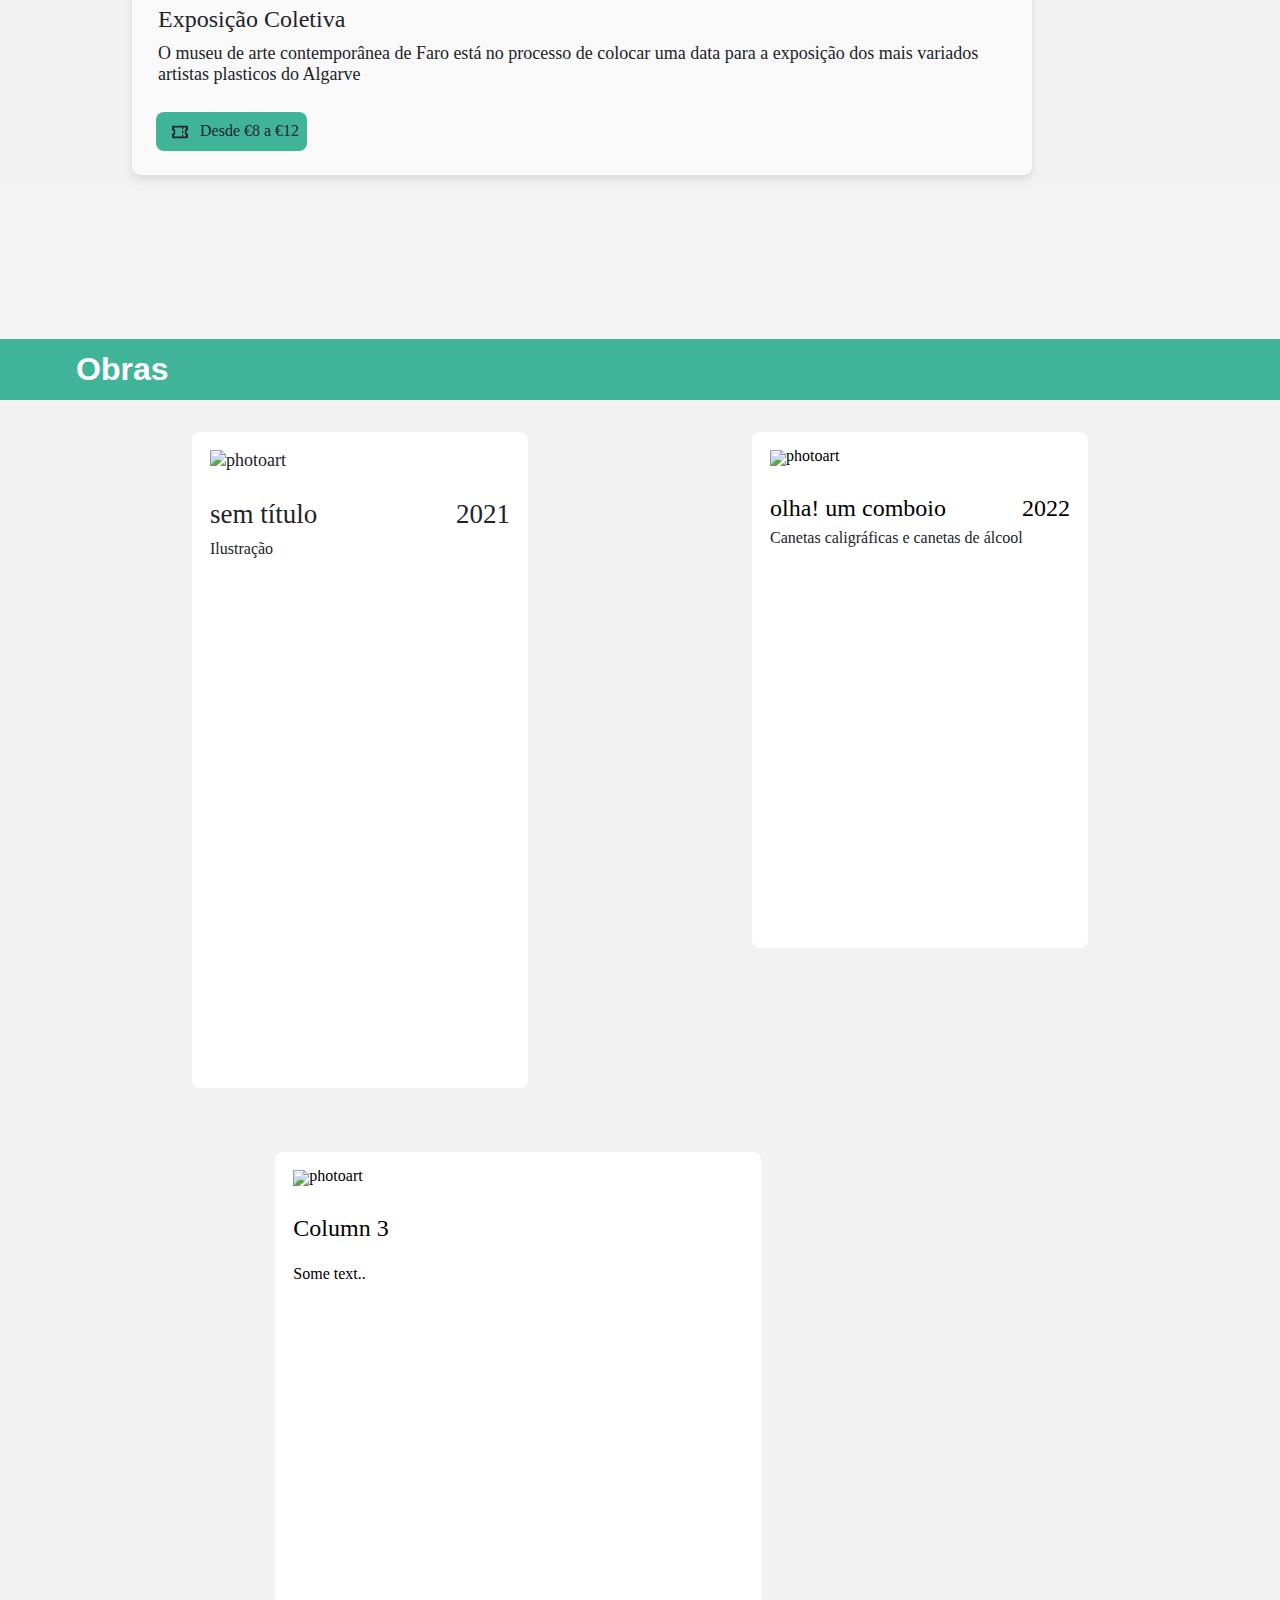
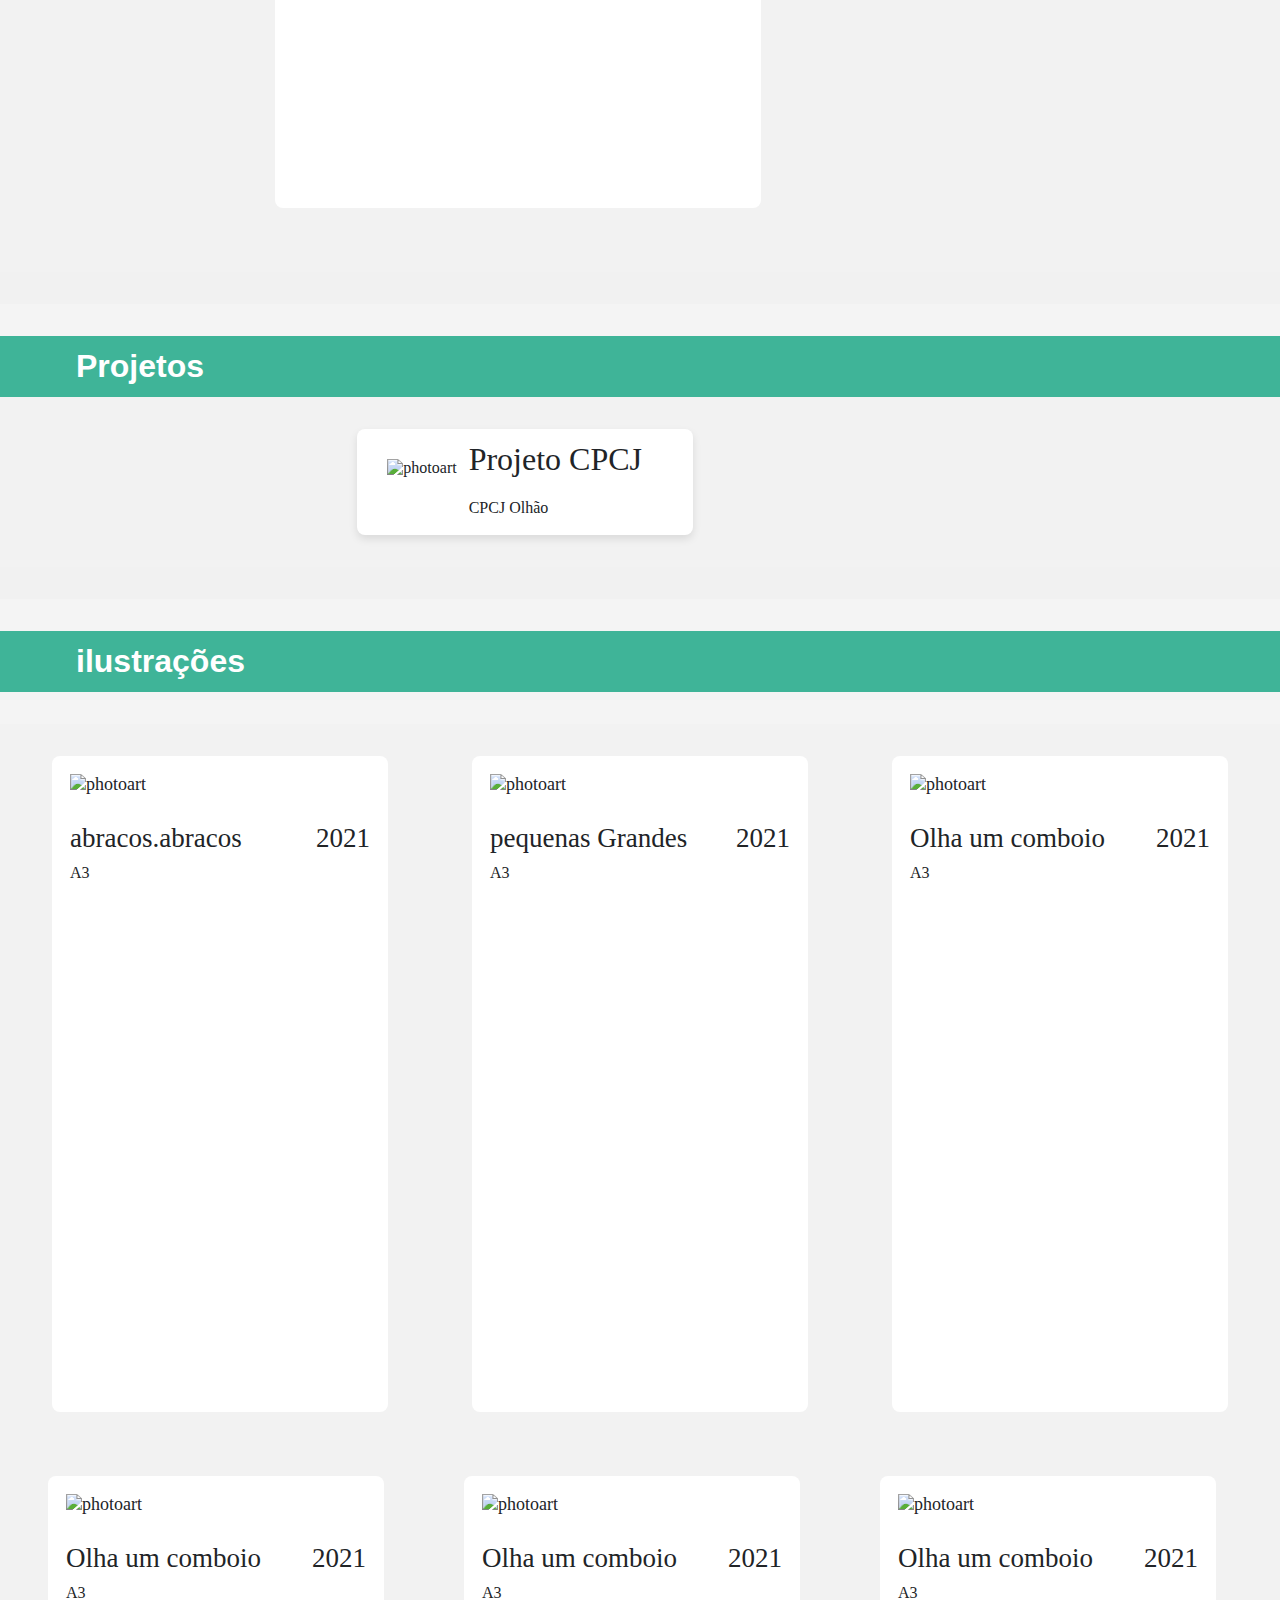
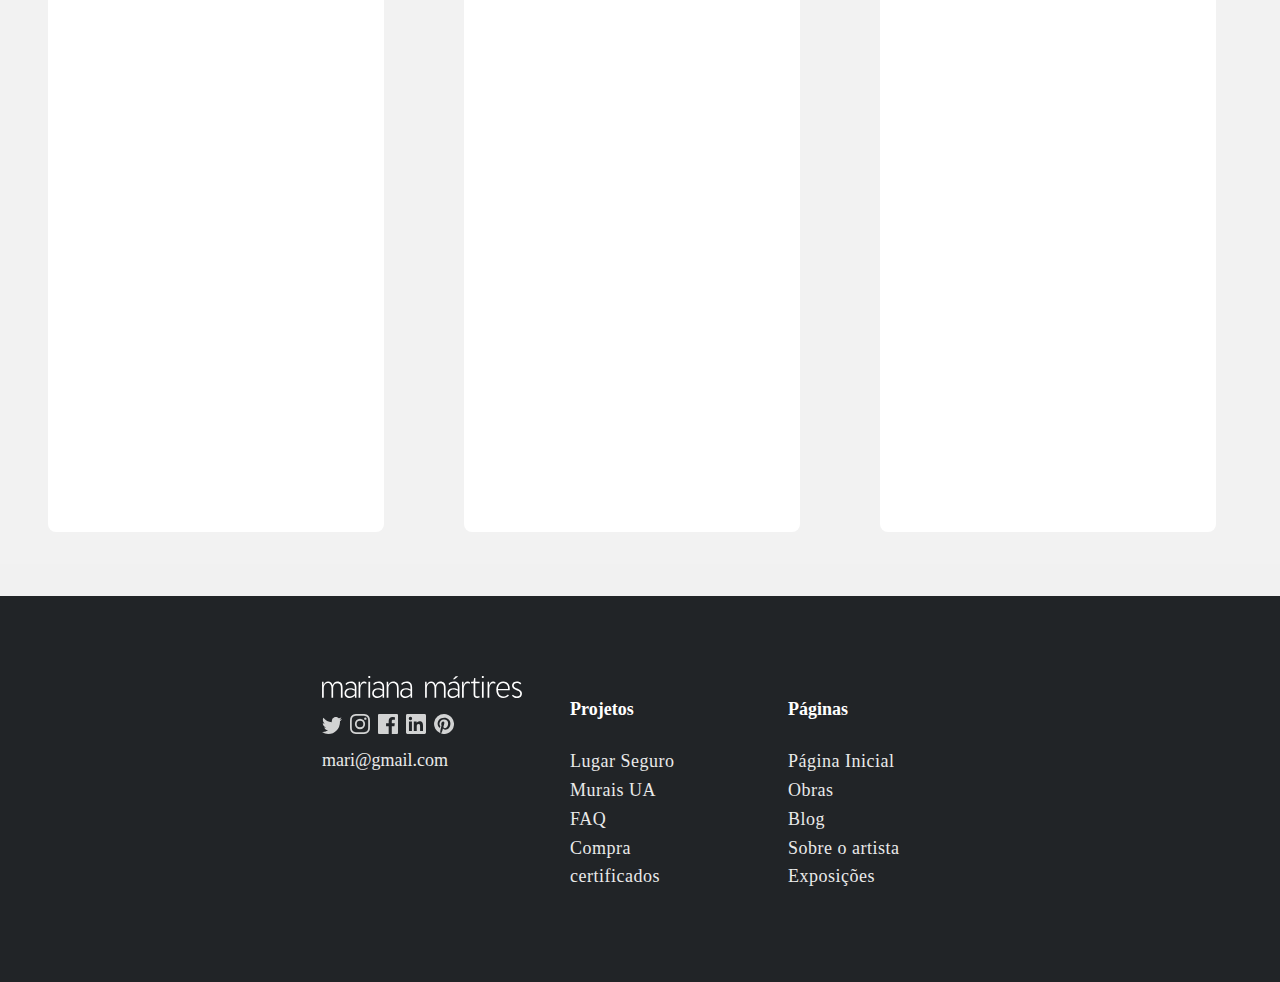
==== commit dcbaa640: "Formspree.io" ====
--- a/index.html
+++ b/index.html
@@ -46,7 +46,16 @@
 			});
 		</script>
 
-
+<div id="upcomming-placeholder"></div>
+<script>
+	document.addEventListener("DOMContentLoaded", function() {
+		fetch("upcomming.html")
+			.then(response => response.text())
+			.then(data => {
+				document.getElementById("upcomming-placeholder").innerHTML = data;
+			});
+	});
+</script>
 
 
 
--- a/css/Body.css
+++ b/css/Body.css
@@ -170,83 +170,6 @@
 	z-index: 1;
 	float: left;
 
-}
-
-
-.up-coming {
-	background-color: #f9f9f9;
-	border-radius: 8px;
-	overflow: hidden;
-	margin: 16px;
-	box-shadow: 0 4px 8px rgba(0, 0, 0, 0.1);
-	min-width: 400px;
-	max-width: 900px;
-}
-
-.up-coming:hover {
-	transform: translatey(-0.4rem) scaleX(1);
-	box-shadow: 0px 0.4rem 0.5px var(--secoundary-color);
-}
-
-.up-coming:hover img {
-	filter: brightness(110%);
-	
-	transition: brightness 10s;
-}
-
-.up-coming .image {
-	width: 900px;
-	height: 300px;
-	object-fit: cover;
-	overflow: hidden;
-	object-position: 0px -140px;
-}
-
-.up-coming-textbox {
-	padding: 16px;
-	margin: 0px 0px 0px 10px;
-}
-
-.up-coming-date {
-	display: flex;
-	align-items: center;
-	background-color: #fff;
-	padding: 8px;
-	margin: 10px 0px 0px 24px;
-	border-radius: 8px;
-	position: absolute;
-	z-index: 1;
-}
-.up-coming-date svg {
-	margin-right: 8px;
-}
-
-/* Price If aplicable */
-.up-coming-price {
-	display: inline-flex;
-	align-items: center;
-	background-color:var(--primary-color);
-	padding: 8px;
-	margin: 10px 0px 24px 24px;
-	border-radius: 8px;
-	font-weight: bold;
-}
-.up-coming-price svg {
-	margin-right: 8px;
-}
-
-.small-icon{
-	width: 16px !important;
-	height: 16px !important;
-	margin-right: 8px;
-}
-
-.smaller-icon{
-	width: 16px !important;
-	height: 16px !important;
-	margin-top: 1px;
-	margin-right: 12px;
-	margin-left: 8px;
 }
 
 
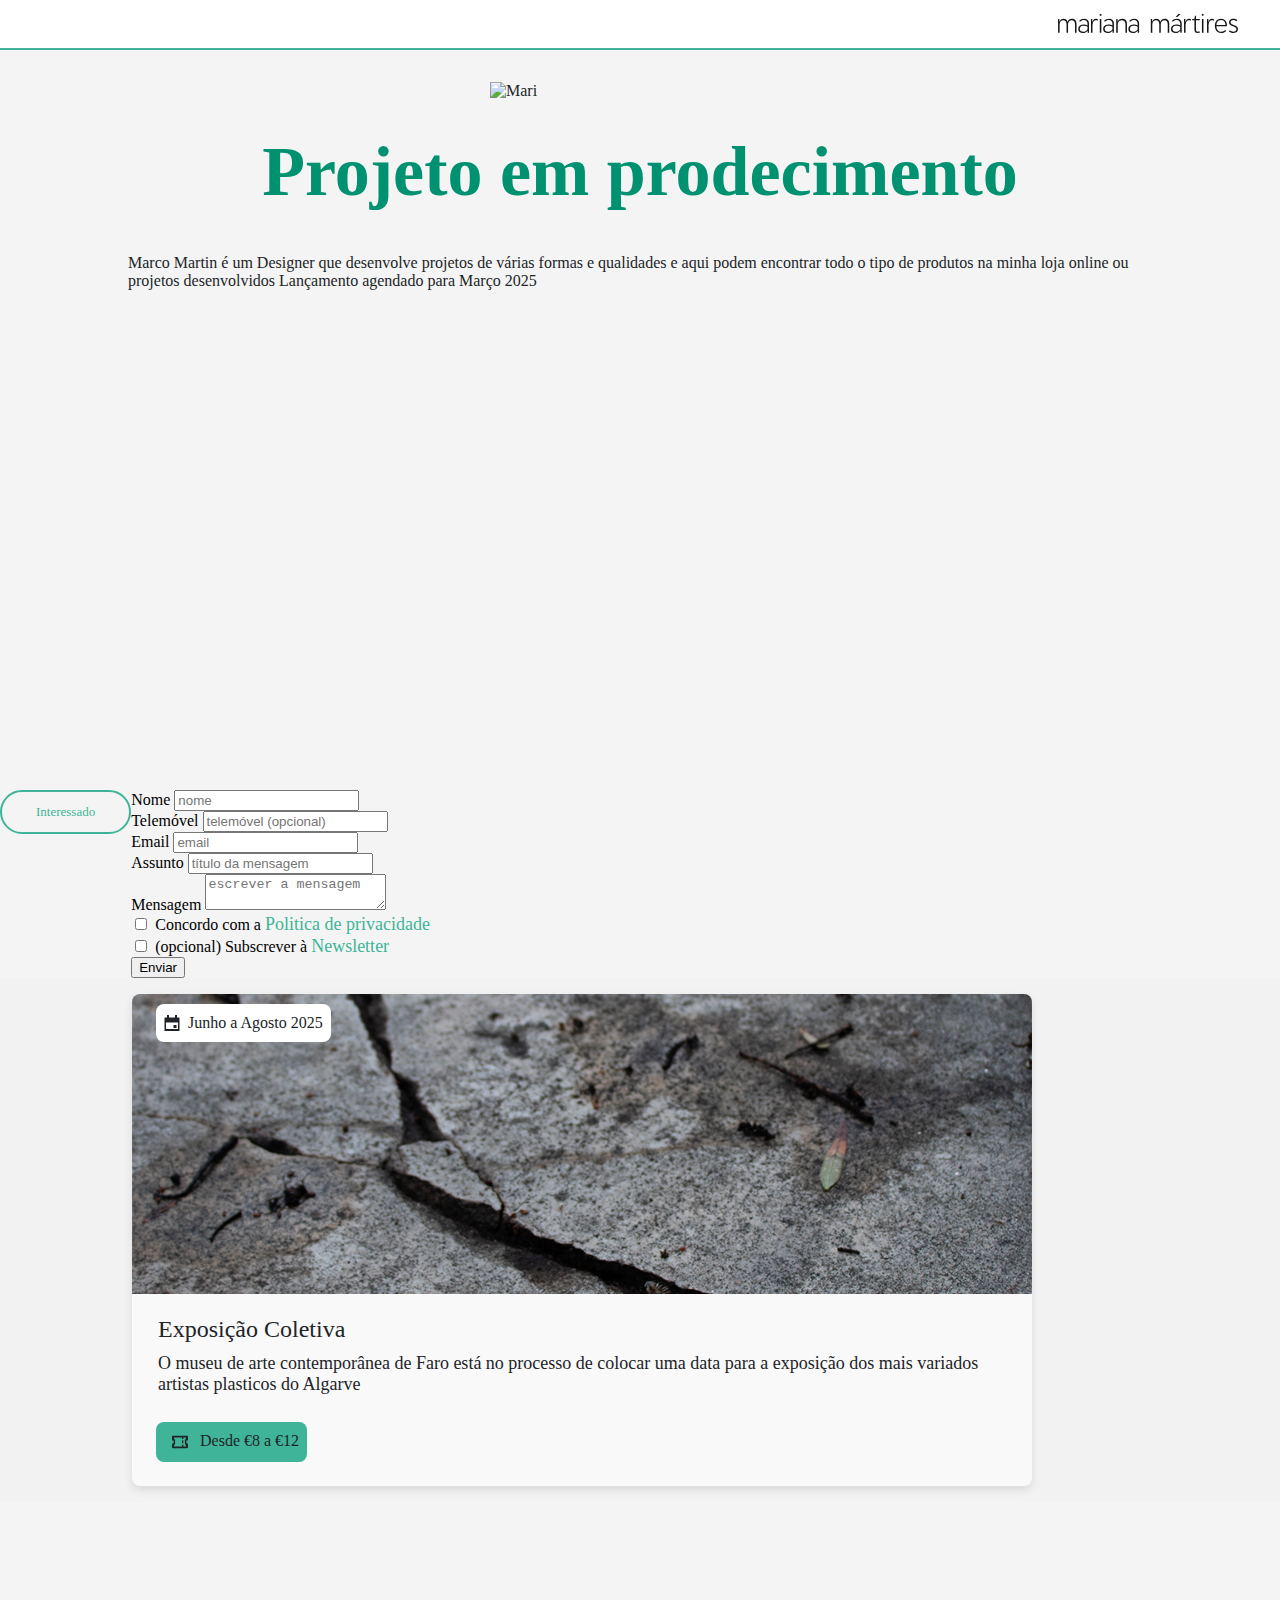
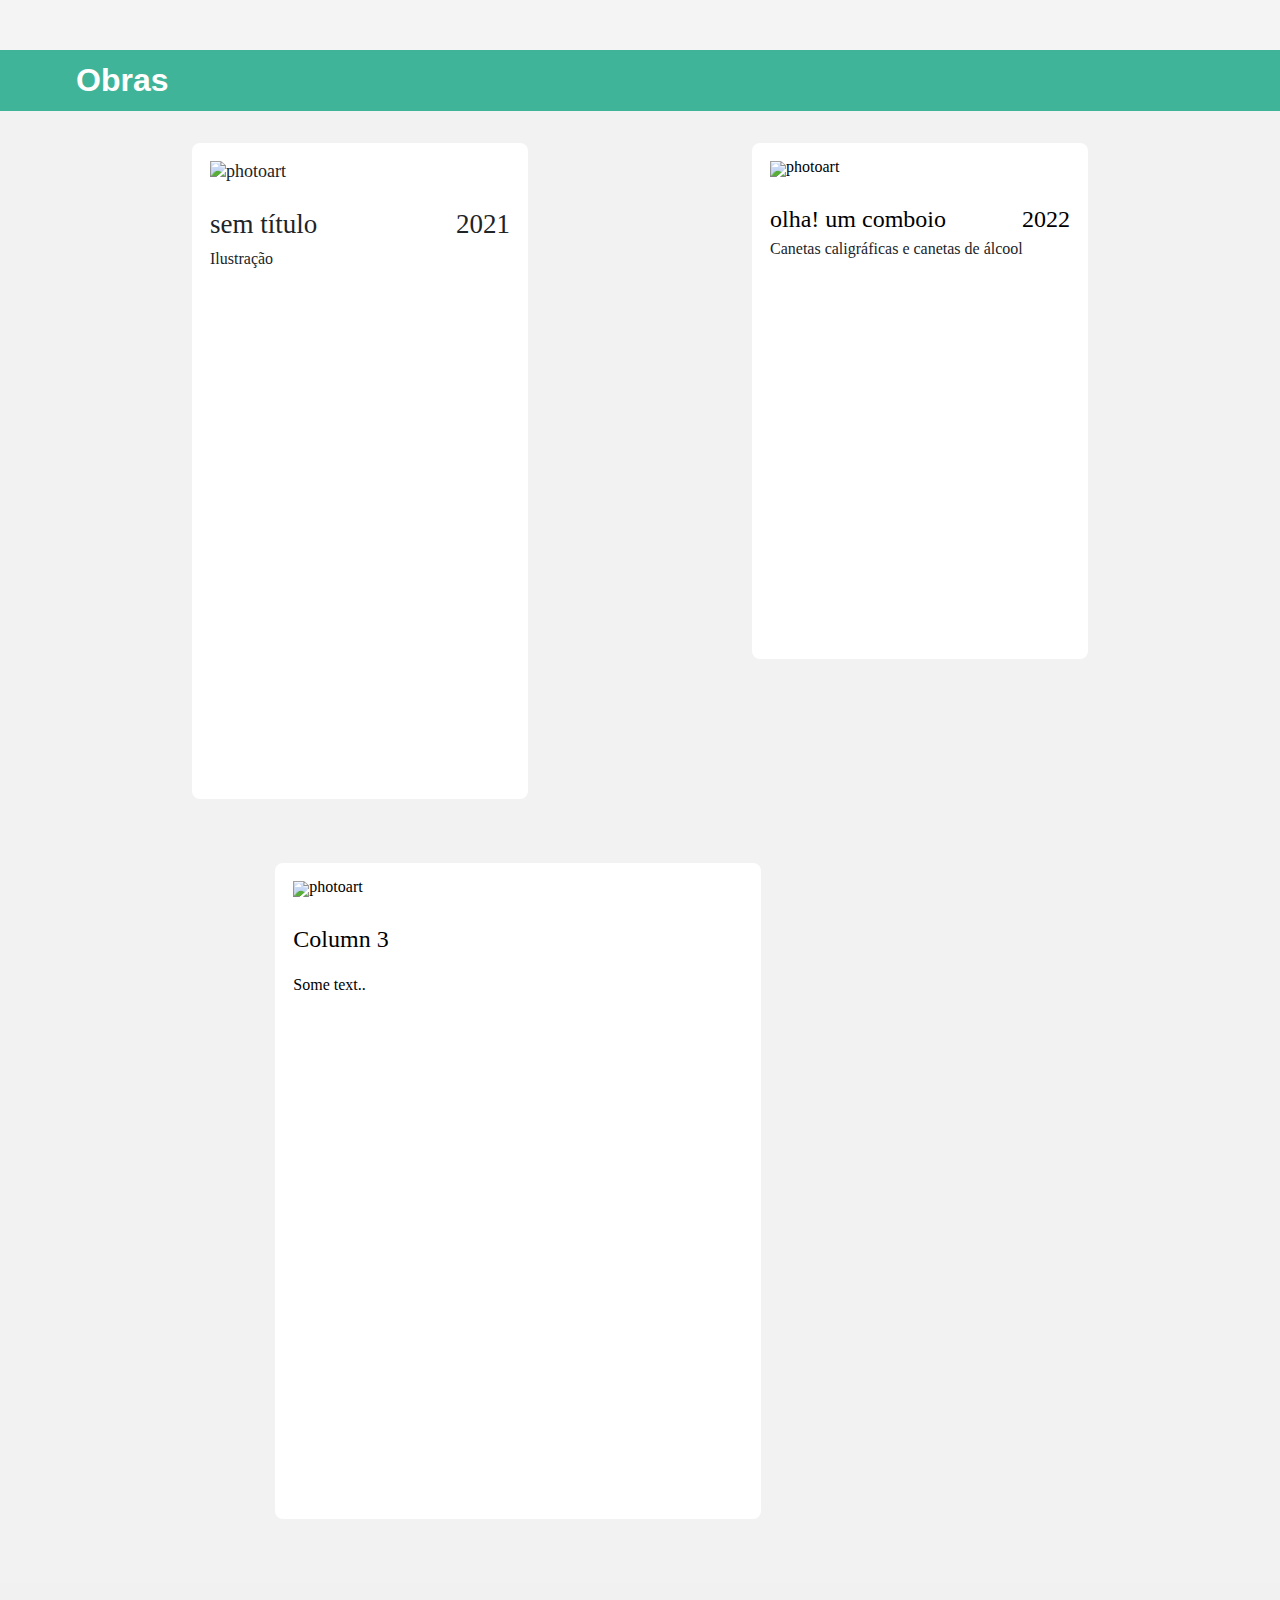
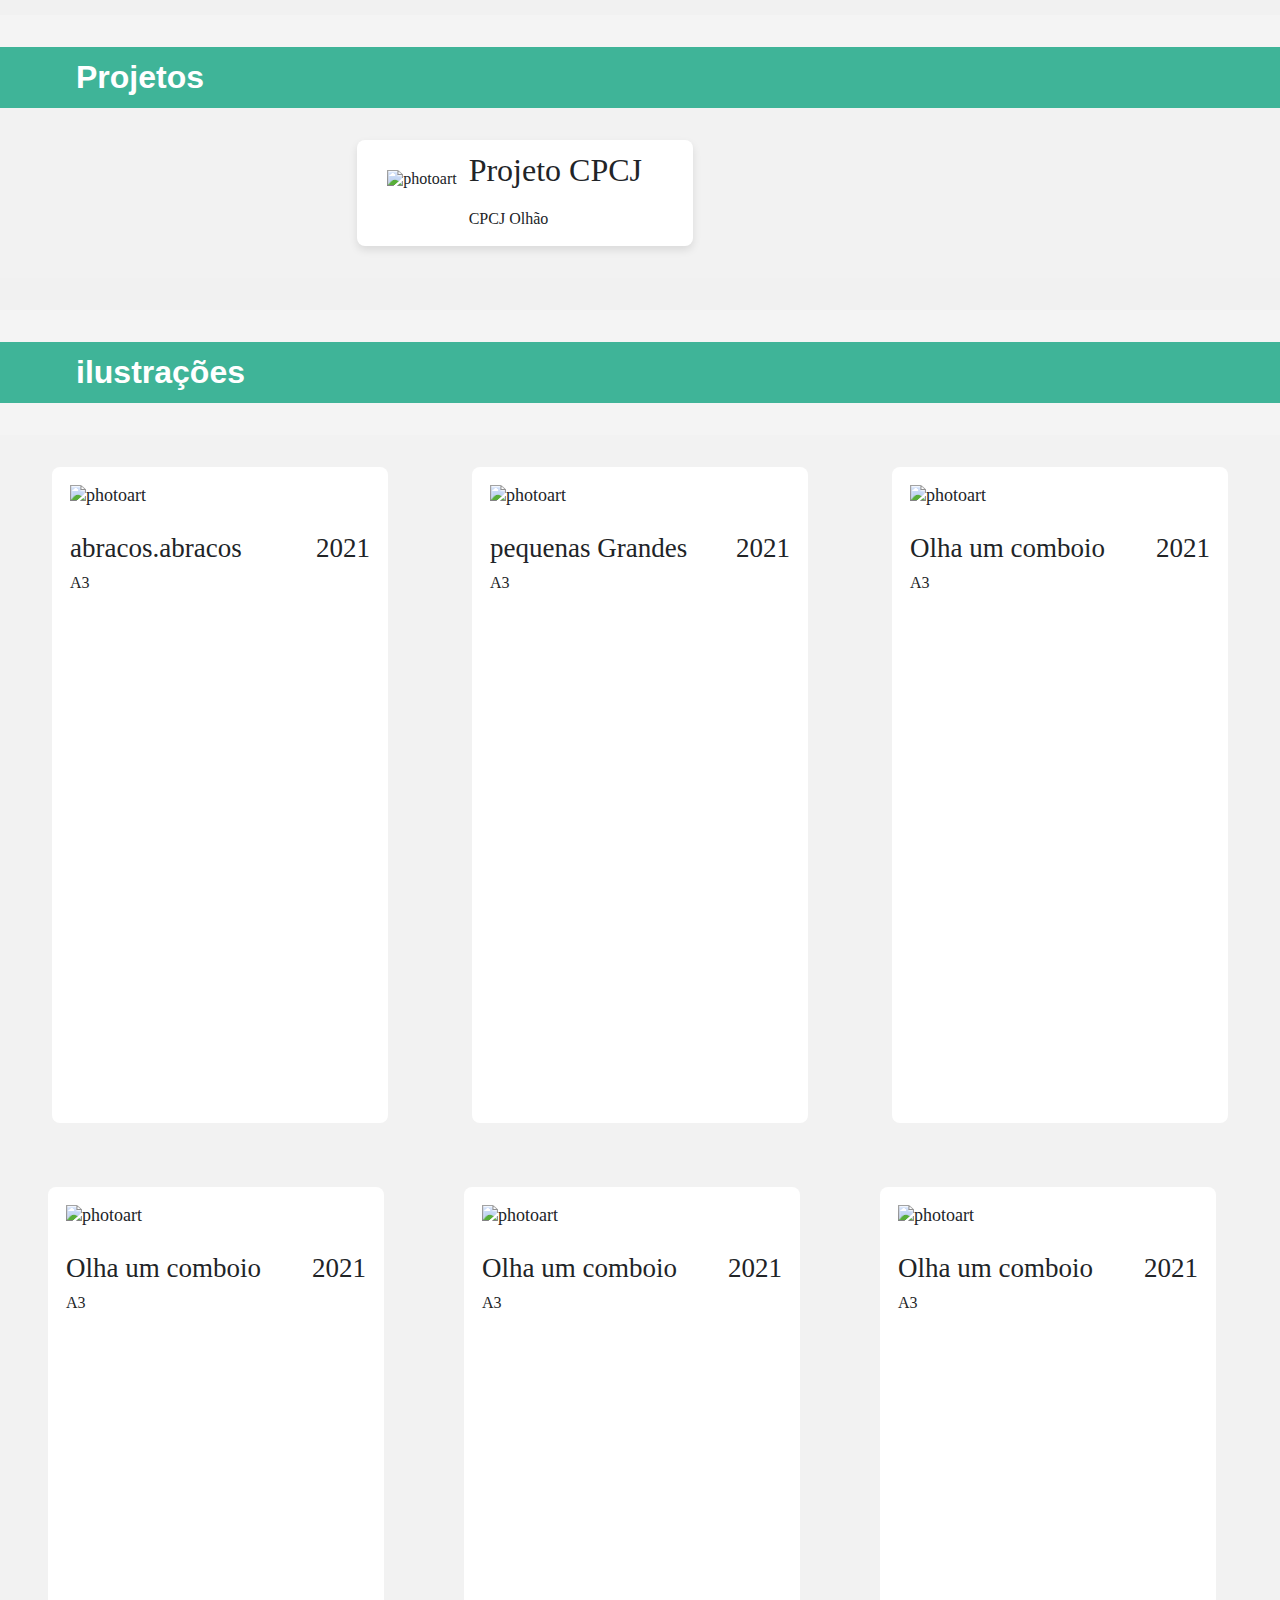
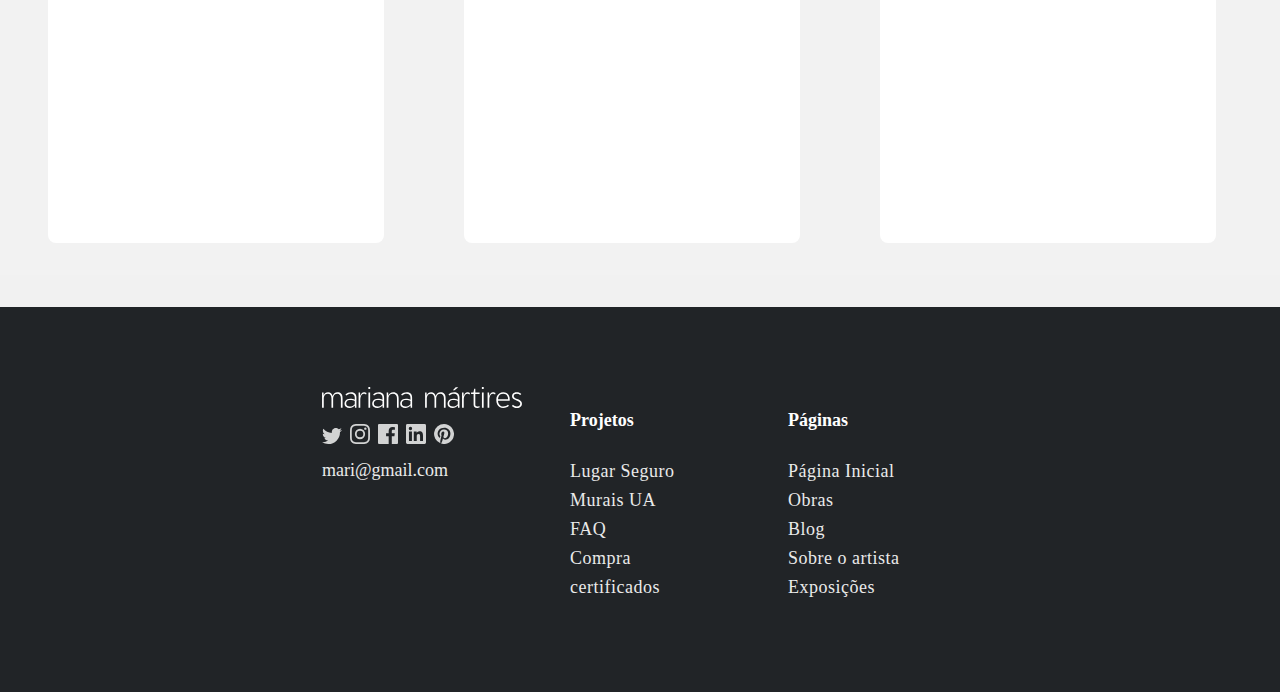
==== commit 05a8c8e0: "New stuff" ====
--- a/index.html
+++ b/index.html
@@ -8,7 +8,7 @@
 		<link rel="stylesheet" href="https://use.typekit.net/uhg8sos.css">
 		<link rel="stylesheet" href="https://use.typekit.net/yiz2qnq.css">
 		<title>Clover Prints</title>
-		<link rel="icon" href="SGVs/M.svg" type="image/x-icon" />
+		<link rel="icon" href="SGVs/calendarmy.svg" type="image/x-icon" />
 	</head>
 	<body>
 			<header id="header-placeholder"></header>
@@ -46,13 +46,13 @@
 			});
 		</script>
 
-<div id="upcomming-placeholder"></div>
+<div id="upcoming-placeholder"></div>
 <script>
 	document.addEventListener("DOMContentLoaded", function() {
-		fetch("upcomming.html")
+		fetch("upcoming.html")
 			.then(response => response.text())
 			.then(data => {
-				document.getElementById("upcomming-placeholder").innerHTML = data;
+				document.getElementById("upcoming-placeholder").innerHTML = data;
 			});
 	});
 </script>
--- a/css/Body.css
+++ b/css/Body.css
@@ -77,6 +77,14 @@
 	font-weight: 500;
 }
 
+h3 {
+	font-size: 32px;
+	font-weight: 300;
+	line-height: 24px;
+	margin: 0px 0px 28px 0px;
+}
+
+
 	/*para títulos do tipo - */
 h4 {
 	color: var(--secoundary-color);
@@ -87,24 +95,38 @@
 }
 
 
-/*     */
 .banner {
 	width: 100%;
 	height: 1000px;
 }
 
-
-
-
-.logo {
-	width: 240px;
-	z-index: 1;
-}
-
-
-
-
-/* Collapsible is the Open */
+.banner2 {
+	width: 100%;
+	height: 1000px;
+	background-image: linear-gradient(rgba(0, 0, 0, 0.75), rgba(0, 0, 0, 0.75)), url("../images/bless.jpg");
+	background-size: cover;
+	background-position: center;
+}
+
+
+.SectionOffset {
+	position: relative;
+	height: 84px;
+}
+
+
+
+/* Collapsible -------------------------------- */					/* Collapsible -------------------------------- */					/* Collapsible -------------------------------- */
+
+
+.titlebig {
+	font-family: "degular-text", sans-serif;
+	font-weight: 600;
+	font-size: 24pt;
+	margin: 0 0 0 28px;
+}
+
+/* Collapsible is the Open*/
 .collapsible {
 	background-color: var(--primary-color);
 	color: white;
@@ -134,6 +156,7 @@
 	color: var(--primary-color) !important;
 }
 
+/* When content is hidden */
 .content {
 	display: block;
 	/* Initially visible */
@@ -148,7 +171,7 @@
 	visibility: hidden;
 	/* Initially hidden */
 }
-
+/* When content is shown (starting position)*/
 .content.show {
 	visibility: visible;
 	/* Make it visible when shown */
@@ -157,9 +180,12 @@
 	max-height: 1000px;
 	/* Allow height to adjust */
 }
-
-
-.icon {
+/* Collapsible ---------------- END */						/* Collapsible ---------------- END */						/* Collapsible ---------------- END */
+
+
+
+
+.icon {																		/* Check This  */
 	padding: 12px 0px 0px 0px;
 	display: flex;
 	width: 30px;
@@ -169,16 +195,22 @@
 	background-color: transparent;
 	z-index: 1;
 	float: left;
-
-}
-
-
-
-
+}
+
+
+
+/* Showcase ---------------- */					/* Showcase ---------------- */						/* Showcase ---------------- */
 .showcase {
 	display: flex;
 	height: 400px;
 	color: var(--secoundary-color);
+}
+
+.profile {
+	margin: 32px 0 0 0;
+	align-items: center;
+	padding: 24px 42px 24px	10%;
+	display: flex;
 }
 
 .text_box {
@@ -189,32 +221,13 @@
 	box-sizing: border-box;
 }
 
-
-.profile {
-	margin: 32px 0 0 0;
-	align-items: center;
-	padding: 24px 42px 24px	10%;
-	display: flex;
-}
-
 .profileimage {
 	max-width: 500px;
 }
-
-
-
-
-
-/*  */
-.Buttonmiddle {
-	/* defenir as margens */
-	margin-top: 32px;
-	margin-left: 20%;
-	margin-right: 20%;
-	display: flex;
-	align-items: center;
-	justify-content: center;
-}
+/* Showcase ---------------- END */ 			/* Showcase ---------------- END */ 			/* Showcase ---------------- END */
+
+
+
 
 .button {
 	width: 200px;
@@ -296,7 +309,7 @@
 
 
 
-/* Create three equal columns that floats next to each other */
+/* Columns       ----------------*/				/* Columns       ----------------*/					/* Columns       ----------------*/
 .column {
 	background-color: #fff;
 	display: flex;
@@ -419,13 +432,7 @@
 	/* Add transition for smooth effect */
 }
 
-
-h3 {
-	font-size: 32px;
-	font-weight: 300;
-	line-height: 24px;
-	margin: 0px 0px 28px 0px;
-}
+/* Columns       ---------------- END */				/* Columns       ---------------- END */					/* Columns       ---------------- END */
 
 
 .row {
@@ -447,14 +454,6 @@
 	border: none;
 	max-width: 500px;
 	min-width: none;
-}
-
-.button {}
-
-.buttt {
-	padding: none;
-	border: none;
-	border-radius: none;
 }
 
 .photoside {
@@ -465,7 +464,6 @@
 	margin: 12px 12px 12px 12px;
 }
 
-
 /* Clear floats after the columns */
 .row:after {
 	content: "";
@@ -473,13 +471,7 @@
 	clear: both;
 }
 
-.banner2 {
-	width: 100%;
-	height: 1000px;
-	background-image: linear-gradient(rgba(0, 0, 0, 0.75), rgba(0, 0, 0, 0.75)), url("../images/bless.jpg");
-	background-size: cover;
-	background-position: center;
-}
+
 
 /* Hero Button Products */
 .hero-btn {
@@ -507,13 +499,25 @@
 	transition: background-color 0.2s ease-in-out, color 0.09s ease-in-out;
 }
 
-
-/* Products elements */
+/* ElementsProduct       ---------------- END */				/* ElementsProduct       ---------------- END */					/* ElementsProduct       ---------------- END */
 .ElementsProduct {
 	margin: 0 auto;
 	color: var(--tertiary-color);
 	height: 900px;
 	display: block;
+}
+
+
+/*columnRow */
+
+.rowProduct {
+	display: flex;
+	/*gap:10px;*/
+}
+
+.columnProduct {
+	background-color: #F4F4F4;
+	padding: 0 0;
 }
 
 .TextProduct {
@@ -526,31 +530,13 @@
 	margin-right: 150px;
 }
 
-/*columnRow */
-
-.rowProduct {
-	display: flex;
-	/*gap:10px;*/
-}
-
-.columnProduct {
-	background-color: #F4F4F4;
-	padding: 0 0;
-}
-
-.small {
+
+.small { 																						 /* Check This  */
 	flex: 0;
 }
 
-.images {
-	padding-top: 24px;
-	min-width: 549px;
-}
-
-.SectionOffset {
-	position: relative;
-	height: 84px;
-}
+
+
 
 .ProfileImageProduct {
 	margin-top: 48px;
@@ -563,6 +549,13 @@
 }
 
 
+/* 3 images */
+.images {
+	padding-top: 24px;
+	min-width: 549px;
+}
+
+/* 3 images 1st out of 3 (1/3)*/
 .ImagemainProduct {
 	margin-left: 150px;
 	width: 100px;
@@ -573,13 +566,12 @@
 	transition: opacity 0.3s ease;
 	cursor: pointer;
 }
-
 .ImagemainProduct:hover {
 	transform: translatey(-0.3rem) scaleX(1);
 	box-shadow: 0px 0.4rem 0.5px var(--secoundary-color);
 }
 
-
+/* 3 images 2nd out of 3 (2/3)*/
 .Image2Product {
 	margin-right: 46px;
 	max-width: 100px;
@@ -590,13 +582,12 @@
 	transition: box-shadow 2000 ms;
 	cursor: pointer;
 }
-
 .Image2Product:hover {
 	transform: translatey(-0.4rem) scaleX(1);
 	box-shadow: 0px 0.3rem 0.5px var(--secoundary-color);
 }
 
-
+/* 3 images 3rd out of 3 (3/3)*/
 .Image3Product {
 	max-width: 100px;
 	/* Adjust size as needed */
@@ -606,13 +597,16 @@
 	transition: box-shadow 2000 ms;
 	cursor: pointer;
 }
-
 .Image3Product:hover {
 	transform: translatey(-0.4rem) scaleX(1);
 	box-shadow: 0px 0.4rem 0.5px var(--secoundary-color);
 }
 
-.interested {
+
+
+
+
+.interested {																				 /* Check This  */
 	margin-top: 12px;
 	margin-left: 47px;
 	font-size: 16px;
@@ -629,442 +623,18 @@
 	color: var(--secoundary-color);
 }
 
-.titlebig {
-	font-family: "degular-text", sans-serif;
-	font-weight: 600;
-	font-size: 24pt;
-	margin: 0 0 0 28px;
-}
 
 .black {
 	color: var(--primary-color);
 }
 
 
-
-.form {
-	display: flex;
-	justify-content: center;
-	height: 600px;
-}
-
-
-/* Container styling */
-
-.form-container {
-	max-width: 850px;
-	min-width: 500px;
-	height: 430px;
-	padding: 24px 28px 24px 24px;
-	border-radius: 8px;
-	color: var(--secoundary-color);
-	background-color: white;
-	box-shadow: 0 4px 8px rgba(0, 0, 0, 0.1);
-}
-
-/* General form group styling */
-.form-group {
-	margin-bottom: 20px;
-	width: 100%;
-	float: left;
-	margin-left: 0;
-	display: block;
-}
-
-.form-group-left {
-	margin-bottom: 20px;
-	padding-right: 2.8%;
-	width: 54%;
-	clear: none;
-	float: left;
-	margin-left: 0;
-	display: block;
-}
-
-.form-group-right {
-	margin-bottom: 20px;
-	width: 43%;
-	clear: none;
-	float: left;
-	margin-left: 0;
-	display: block;
-}
-
-
-.form-text {
-	display: block;
-	margin-bottom: 5px;
-}
-
-/* Input fields */
-.form-input {
-	width: 100%;
-	padding: 8px;
-	border: 1px solid #ccc;
-	border-radius: 4px;
-	box-sizing: border-box;
-	font-size: 14px;
-
-}
-
-.form-link {
-	font-size: 14px;
-}
-
-.form-link:hover {
-	color: var(--fith-color);
-	/*text-underline-position: ;*/
-}
-
-
-
-
-/* Textarea styling */
-.form-textbox {
-	width: 100%;
-	padding: 8px;
-	border: 1px solid #ccc;
-	border-radius: 4px;
-	box-sizing: border-box;
-	font-size: 15px;
-	font-family: Halyard Text Regular, halyard-text, halyard-display;
-	font-weight: 100;
-	resize: vertical;
-	min-height: 100px;
-	max-height: 300px;
-	background-image: linear-gradient(-45deg,
-			var(--sixth-color) 20px,
-			transparent 20px);
-}
-
-/* Checkbox container */
-.form-group-checkbox {
-	display: flex;
-	align-items: center;
-	font-size: 14px;
-	margin-bottom: 12px;
-	margin-right: 18px;
-	clear: none;
-	float: left;
-	margin-left: 0;
-	display: block;
-}
-
-.checkbox {
-	margin-right: 4px;
-	width: 12px;
-	height: 12px;
-	border: 1px solid var(--corpri1);
-	background: transparent;
-}
-
-.checkbox-label a {
-	color: var(--primary-color);
-}
-
-/* Submit button styling */
-.submit-button {
-	width: 100%;
-	padding: 12px;
-	background-color: var(--primary-color);
-	color: white;
-	border: none;
-	border-radius: 4px;
-	font-size: 16px;
-	cursor: pointer;
-	transition: background-color 0.3s ease;
-	letter-spacing: 1px;
-	margin: 12px 0px 0px 0px;
-}
-
-.submit-button:hover {
-	background-color: var(--quarternary-color);
-}
-
-.submit-button:focus {
-	outline: 2px solid #333;
-	outline-offset: 2px;
-}
-
-
-
-
-
-
-
-
-
-.formbutton {
-	width: 100%;
-	padding: 10px;
-	background-color: var(--primary-color);
-	color: white;
-	border: none;
-	border-radius: 4px;
-	font-size: 16px;
-	cursor: pointer;
-}
-
-
-
-
-.divdefault {
+.divdefault {															 /* Check This  */
 	position: relative;
 	float: left;
 	width: 100%;
 	clear: both;
 }
-
-.colunas60contact,
-.colunas60 {
-	clear: both;
-	float: left;
-	margin-left: 0;
-	width: 100%;
-	display: block;
-}
-
-.margininputleft {
-	padding-right: 5px;
-	box-sizing: border-box;
-}
-
-.tablecopy.letra12 {
-	font-size: 10px;
-}
-
-
-
-/*FOOTER*/
-footer {
-	background-color: var(--secoundary-color);
-	padding-top: 32px;
-	padding-bottom: 32px;
-}
-
-.rower {
-	display: flex;
-}
-
-
-.footer-container {
-    max-width: 1920px;
-    min-width: 800px;
-    margin-bottom: 18px;
-    margin-top: 48px;
-    display: flex; /* Ensure flexbox is used */
-    align-items: center; /* Center items vertically */
-    justify-content: center;
-	flex-wrap: wrap;
-}
-
-
-
-
-
-.logo-footer {
-	width: 200px;
-}
-
-
-
-
-.c1,
-.c2,
-.c3,
-.c4 {
-	max-width: 400px;
-	min-width: 170px;
-	float: none;
-	margin-right: 58px;
-	margin-bottom: 24px;
-}
-
-
-
-
-
-p.registo,
-p.link {
-	color: var(--sixth-color);
-	font-size: 16px;
-	letter-spacing: .5px;
-	line-height: 1.8em;
-	margin-bottom: 16px;
-	margin-top: 2px;
-}
-
-
-h3.titles {
-	color: white;
-	font-size: 18px;
-	font-weight: 900;
-	line-height: 1.1em;
-	margin-top: 24px;
-}
-
-a {
-	background-color: transparent;
-	font-size: 18px;
-	font-weight: 400;
-	line-height: 1.2em;
-	text-decoration: none;
-}
-
-a:active {
-	outline: 0;
-}
-
-a:hover {
-	outline: 0;
-}
-
-
-
-
-/* good to know */
-span.link {
-	color: var(--sixth-color);
-	font-weight: 300;
-}
-
-/* hover */
-span.link:hover {
-	color: white;
-	font-weight: 600;
-}
-
-a.footer-icons {
-	color: white;
-	background-color: transparent;
-	color: var(--sixth-color);
-	display: inline-block;
-	font-size: 16px;
-	margin: 12px 8px 12px 0px;
-	font-weight: 400;
-	line-height: 1.2em;
-	max-width: 100%;
-	opacity: .8;
-	text-decoration: none;
-}
-
-a.footer-icons:hover {
-	opacity: 2;
-	outline: 0;
-}
-
-
-
-
-.menu-button {
-	display: none;
-}
-
-
-.toggle-checkbox {
-	display: none;
-}
-
-
-
-/* Carocel ----------------------*/
-.carousel {
-	position: relative;
-	width: 1000px;
-	height: 700px;
-	overflow: hidden;
-	border-radius: 10px;
-	box-shadow: 0 4px 10px rgba(0, 0, 0, 0.1);
-	margin: 0 auto;
-}
-
-.carousel-track-container {
-	position: absolute;
-	top: 0;
-	left: 0;
-	width: 100%;
-	height: 100%;
-	overflow: hidden;
-}
-
-.carousel-track {
-	display: flex;
-	transition: transform 0.5s ease-in-out;
-	padding: 0;
-	margin: 0;
-}
-
-.carousel-slide {
-	min-width: 1000px;
-	height: 700px;
-	transition: opacity 0.5s ease-in-out;
-}
-
-.carousel-image {
-	width: 100%;
-	height: 100%;
-	object-fit: cover;
-	display: block;
-}
-
-.carousel-button {
-	position: absolute;
-	top: 50%;
-	transform: translateY(-50%);
-	background-color: var(--sixth-color);
-	opacity: 0.8;
-	border: none;
-	padding: 8px 14px;
-	border-radius: 50%;
-	cursor: pointer;
-	transition: opacity 0.2s ease;
-}
-.carousel-button:hover{
-	opacity: 1;
-}
-
-.carousel-button-left {
-	left: 20px;
-}
-
-.carousel-button-right {
-	right: 20px;
-}
-
-.carousel-nav {
-	position: absolute;
-	bottom: 20px;
-	left: 50%;
-	transform: translateX(-50%);
-	display: flex;
-	gap: 10px;
-}
-
-.carousel-indicator {
-	background-color: rgba(158, 158, 158, 0.8);
-	border: none;
-	border-radius: 50%;
-	width: 15px;
-	height: 15px;
-	cursor: pointer;
-	width: 10px;
-	height: 10px;
-	transition: background-color 0.2s ease, width 0.4s ease, height 0.4s ease;
-}
-
-.carousel-indicator.current-slide {
-	background-color: var(--sixth-color);
-	width: 14px;
-	height: 14px;
-}
-/* Carocel ----------------------*/
-
-
-
-
-
-
-
 
 
 
@@ -1107,36 +677,6 @@
 		text-align: center;
 	}
 
-
-
-
-
-
-
-
-
-	footer {}
-
-
-	.footer-container {
-		flex-direction: column;
-        align-items: center;
-		min-width: 200px;
-	}
-
-.c1,
-.c2,
-.c3,
-.c4 {
-	margin-right: 0; /* Remove right margin for stacked elements */
-    margin-bottom: 24px;
-	padding: 0 24px;
-}
-
-
-
-
-
 }
 
 
@@ -1152,6 +692,15 @@
 
 	header {
 		height: 50px;
+	}
+
+
+	h1 {
+		text-align: middle;
+		font-size: 56px;
+	}
+	p1 {
+		font-size: 16px;
 	}
 
 
@@ -1165,12 +714,10 @@
 		padding: 0px 0 0px 0;
 		justify-content: center;
 	}
-	
 	.profileimage {
 		max-width: 400px;
 		min-width: 200px;
 	}
-
 
 	.text_box {
 		padding: 0px 48px 0px 48px;
@@ -1179,29 +726,6 @@
 		min-width: none;
 	}
 	
-	h1 {
-		text-align: middle;
-		font-size: 56px;
-	}
-	p1 {
-		font-size: 16px;
-	}
-
-
-
-
-
-
-
-
-
-.footer-container{
-	justify-content: center;
-}
-
-
-
-
 
 
 	.text {
@@ -1210,81 +734,7 @@
 	}
 
 
-
-	.overlay {
-		position: fixed;
-		top: 0;
-		left: 0;
-		width: 100%;
-		height: 0;
-		overflow: hidden;
-		background-color: rgba(0, 0, 0, 0.9);
-		transition: height 1s ease;
-		z-index: 3;
-	}
-
-	#menuToggle:checked+.overlay {
-		height: 100%;
-	}
-
-	.overlay-content {
-		position: relative;
-		top: 25%;
-		width: 100%;
-		text-align: center;
-		color: white;
-	}
-
-	.overlay-content ul {
-		list-style: none;
-		padding: 0;
-	}
-
-	.overlay-content ul li {
-		margin: 20px 0;
-	}
-
-	.overlay-content a {
-		font-size: 36px;
-		color: white;
-		text-decoration: none;
-		transition: color 0.3s;
-	}
-
-	.overlay-content a:hover {
-		color: var(--fith-color);
-	}
-
-
-
-	.collapsible {
-		padding: 12px 24px 12px 32px;
-	}
-
-	.titlebig {
-		margin: 0 0 0 0px;
-	}
-
-
-
-
-
-
-
-
-
-	footer {
-		background-color: var(--secoundary-color);
-		padding-top: 32px;
-		padding-bottom: 32px;
-	}
-
-	.rower {
-		display: block;
-	}
-
-
-	.container {
+	.container {												/* Check This  */
 		padding-left: 16px;
 		padding-right: 16px;
 		margin-top: 24px;
@@ -1292,124 +742,14 @@
 
 
 
-
-	.logo-footer {
-		width: 200px;
-	}
-
-
-
-
-	.c1,
-	.c2,
-	.c3,
-	.c4 {
-		width: 100%;
-		float: none;
-		margin-bottom: 24px;
-		text-align: center;
-		padding: 0;
-	}
-
-
-
-	p.registo,
-	p.link {
-		color: var(--sixth-color);
-		text-align: center;
-		font-size: 16px;
-		letter-spacing: .5px;
-		line-height: 1.8em;
-		margin-bottom: 16px;
-		margin-top: 2px;
-	}
-
-
-	h3.titles {
-		color: white;
-		text-align: center;
-		font-size: 20px;
-		font-weight: 900;
-		line-height: 1.1em;
-		margin-top: 24px;
-	}
-
-
-
-	a {
-		background-color: transparent;
-		font-size: 17px;
-		font-weight: 400;
-		line-height: 1.2em;
-		text-decoration: none;
-	}
-
-	a:active {
-		outline: 0;
-	}
-
-	a:hover {
-		outline: 0;
-	}
-
-	/* good to know */
-	span.link {
-		color: var(--sixth-color);
-		font-weight: 300;
-	}
-
-	/* hover */
-	span.link:hover {
-		color: white;
-		font-weight: 600;
-	}
-
-	a.footer-icons {
-		color: white;
-		background-color: transparent;
-		color: var(--sixth-color);
-		display: block;
-		font-size: 17px;
-		margin: 0 auto;
-		font-weight: 400;
-		line-height: 1.2em;
-		max-width: 100%;
-		opacity: .8;
-		text-decoration: none;
-		text-align: center;
-		margin-bottom: 8px;
-	}
-
-	a.footer-icons:hover {
-		opacity: 2;
-		outline: 0;
-	}
-
-
-
-
-
-	.overlay {
-		display: none;
-	}
-
-
-
-
-
-	.icons-footer {
-		display: flex;
-		align-items: center;
-		padding: 12px 0px 0px 0px;
-	}
-
-
-	.footer-icons {
-		margin: 0 auto;
-		display: block;
-		text-align: center;
-		margin-bottom: 8px;
-		/* Add spacing between icons */
+/* Collapsible -------------------------------- */					/* Collapsible -------------------------------- */					/* Collapsible -------------------------------- */
+
+.titlebig {
+	margin: 0 0 0 0px;
+}
+
+	.collapsible {
+		padding: 12px 24px 12px 32px;
 	}
 
 }